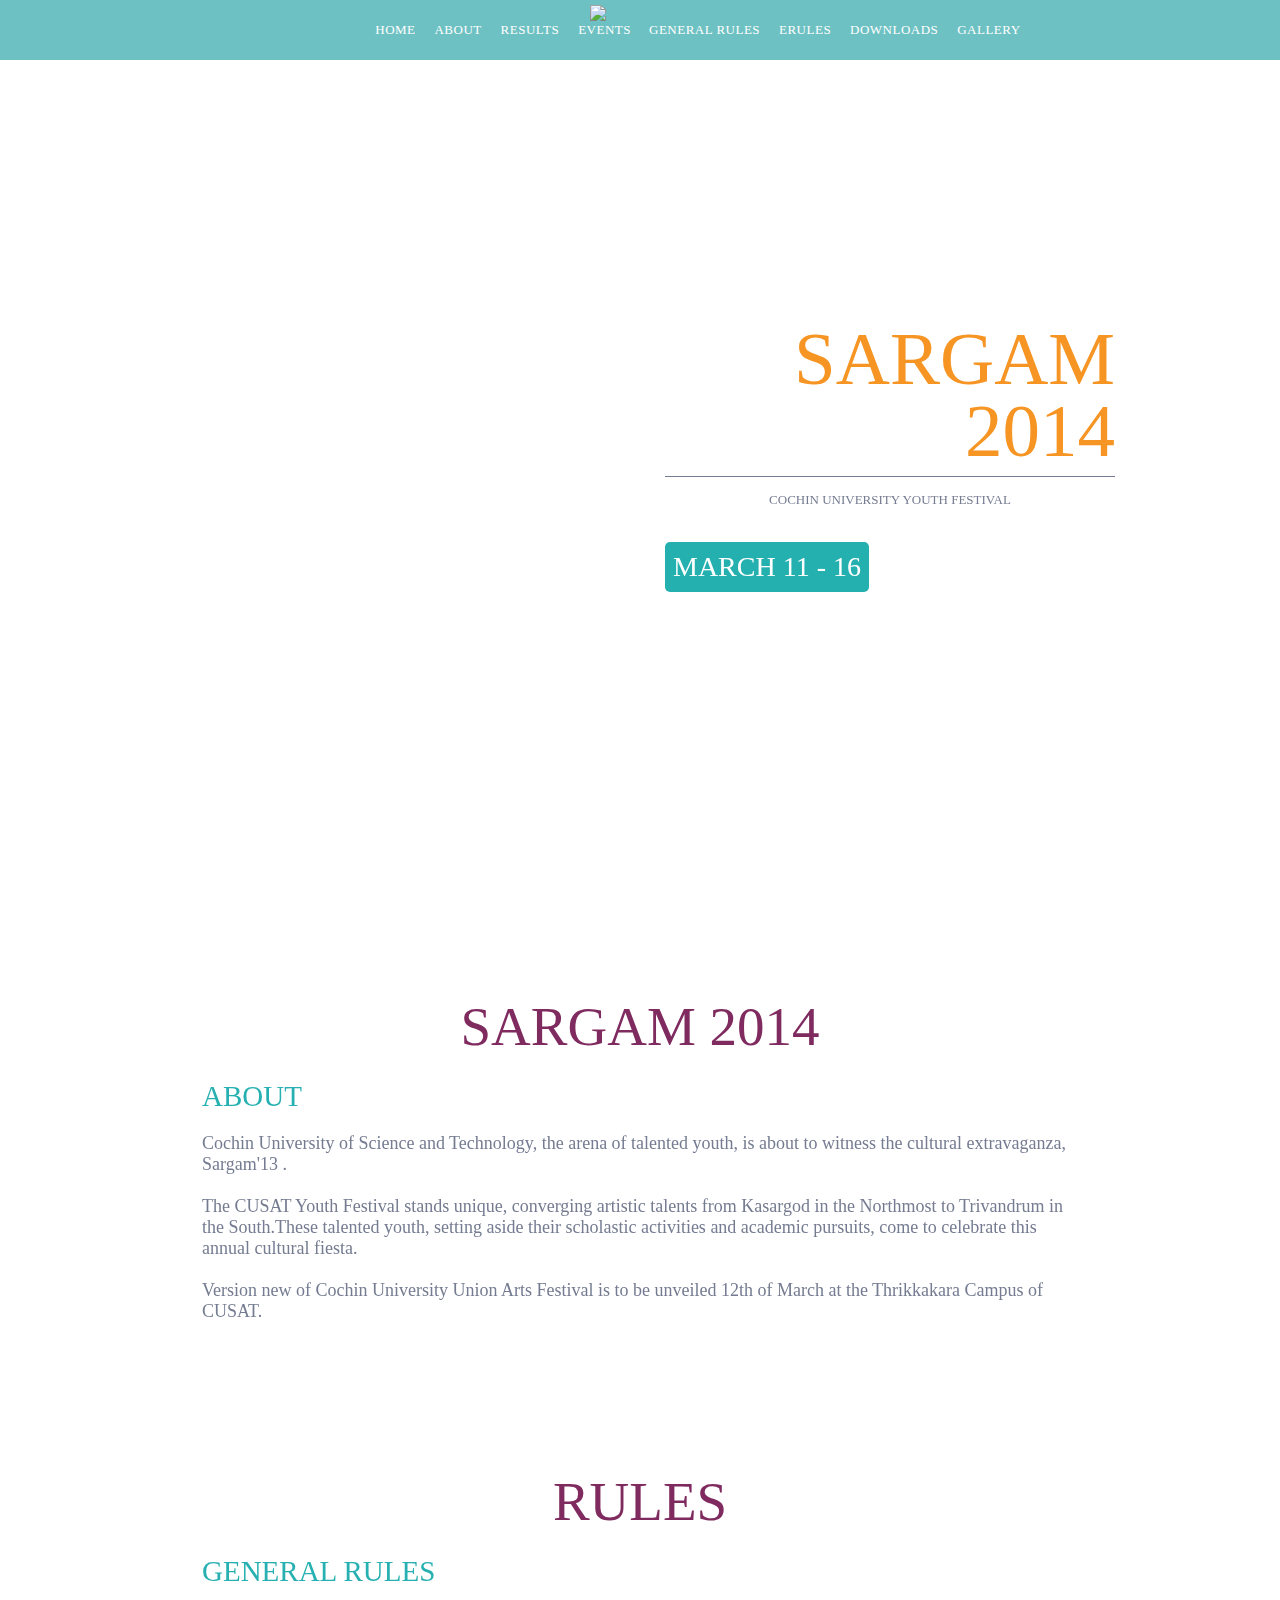
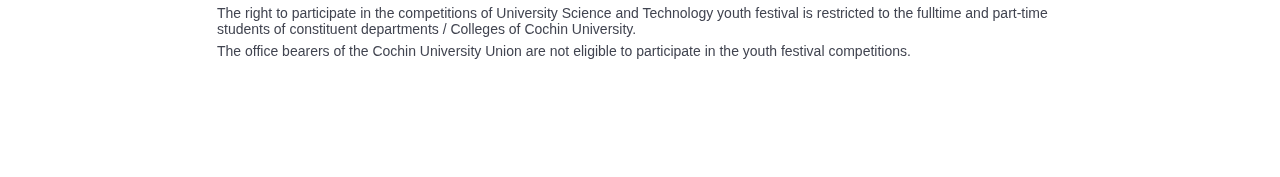
==== Theme1/index.html @ 844a811c "ddfsdfggdf" ====
<!DOCTYPE html PUBLIC "-//W3C//DTD XHTML 1.0 Transitional//EN" "http://www.w3.org/TR/xhtml1/DTD/xhtml1-transitional.dtd">
<html xmlns="http://www.w3.org/1999/xhtml">
<head>
<meta http-equiv="Content-Type" content="text/html; charset=UTF-8" />
<title>Untitled Document</title>
<link rel="stylesheet" href="style.css" />
<script src="jquery.js"></script>
<script src="maindjs.js"></script>
<script>

//init_menu_posY = $(window).height() - total_offset;

$(window).load(function() {
	//$("#master-menu").css({'top':init_menu_posY+"px"});
	 
	var hauteur_bandeau_actu = 35;
	var hauteur_menu_visible = 55;
	var total_offset = hauteur_bandeau_actu + hauteur_menu_visible;
	var init_menu_posY = 0;
	var scroll_menu_anim = false;
	
	
	
	function jqUpdateSize(){
    // Get the dimensions of the viewport
    var width = $(window).width();
    var height = $(window).height();
	init_menu_posY = height - total_offset;
	//$('#master-menu').css({'top':init_menu_posY+"px"});
	
	var base_height = $(window).height();
  	var scroll_from_top = $(window).scrollTop();
	
		if ($('#landing-convention').length > 0 ) scroll_menu_anim = true;
		
		
	if(scroll_from_top+total_offset >= base_height)
		{
			$('#master-menu').css({top:"0px"});
			$('#infos').text( scroll_from_top + base_height);
		}
		
	else
		{
			//$('#master-menu').css({'top':init_menu_posY+"px"});
			var menu_posY = init_menu_posY - scroll_from_top ;
			$('#master-menu').css({'top':menu_posY+"px"});
			
		}


};
$(document).ready(jqUpdateSize);    // When the page first loads
$(window).resize(jqUpdateSize);     // When the browser changes size
$(window).scroll(jqUpdateSize);		



/*

	init_menu_posY = $(window).height() - total_offset;
	
	
	var initMenu_new = function() {
		$('#master-menu').css({'top':init_menu_posY+"px"});
	}
initMenu_new();

	

	
	$(window).resize(function(){
		initMenu_new(true);
		//gestionMenu();
	});
	
	*/
	
	
	
	/*
	var base_height = $(window).height();
  			var scroll_from_top = $(window).scrollTop();
	
	
	var cur_menu_pos = $("master-menu").position();
	if(scroll_from_top+total_offset >= base_height || !scroll_menu_anim )
		{
			$('#master-menu').css({top:"0px"});
			$('#infos').text( scroll_from_top + base_height);
		}
		
	else
		{
			$(document).ready(jqUpdateSize);    // When the page first loads
$(window).resize(jqUpdateSize);     // When the browser changes size
$('#infos').text( scroll_from_top + base_height);
		}
	*/
	
	});
	
	
	

		
		
	
	
</script>
<script>

function calcParallax(tileheight, speedratio, scrollposition) {
return ((tileheight) - (Math.floor(scrollposition / speedratio) % (tileheight+1)));
}

window.onload = function() {

window.onscroll = function() {
var posY = (document.documentElement.scrollTop) ? document.documentElement.scrollTop : window.pageYOffset;

var ground = document.getElementById('landing-convention');
var groundparallax = calcParallax(53, 8, posY);
ground.style.backgroundPosition = "0 " + groundparallax + "px"; 

}
}

</script>
</head>

<body>


<div id="bg" class="movable">


	<!--- Menu Tag---->
    <header id="master-menu">

	<div id="menu-nav">

	<nav id="content-nav-left" class="menu-left-menu-container"><ul id="menu-left-menu" class="item"><li id="menu-item-54" class="menu-item menu-item-type-custom menu-item-object-custom current-menu-item current_page_item menu-item-home menu-item-54"><a title="home" href="#landing-intro" >Home</a></li>
<li id="menu-item-53" class="menu-item menu-item-type-custom menu-item-object-custom menu-item-53"><a title="Program" href="#S14about" >About</a></li>
<li id="menu-item-52" class="menu-item menu-item-type-custom menu-item-object-custom menu-item-52"><a title="Conferences" href="#Results-Live" >Results</a></li>
<li id="menu-item-51" class="menu-item menu-item-type-custom menu-item-object-custom menu-item-51"><a title="Events" href="#events" >Events</a></li>
</ul></nav>		

	    <a href="http:/sargamcusat.in"><img id="logo-img" src="http://www.meetinnov.om/en/wp-content/themes/meetinov/images/common/menu_logo_meetinov.png" ></a>

		<nav id="content-nav-right" class="menu-right-menu-container"><ul id="menu-right-menu" class="item"><li id="menu-item-56" class="menu-item menu-item-type-post_type menu-item-object-page menu-item-56"><a href="#Grules" >General Rules</a></li>
<li id="menu-item-58" class="menu-item menu-item-type-custom menu-item-object-custom menu-item-58"><a title="Event Rules" href="http://www.meetinnov.com/en/exhibitors" >Erules</a></li>
<li id="menu-item-55" class="menu-item menu-item-type-custom menu-item-object-custom menu-item-55"><a title="Downloads" href="#Downloads" >Downloads</a></li>
<li id="menu-item-60" class="menu-item menu-item-type-post_type menu-item-object-page menu-item-60"><a title="Photo Gallery" href="#Gallery" >Gallery</a></li>
</ul></nav>	</div><!-- fin menu-nav  -->
<!--
    <div id="user-nav">

    	<nav>

			<a href="http://www.meetinnov.com/" id="fr" class="langue-item">FR</a>

			<a href="http://www.meetinnov.com/en/" id="en" class="selected langue-item">EN</a>

			<a href="mailto:contact@meetinnov.com" id = "search-link"></a>

		</nav>

    </div>
-->
</header>

	<!-- Enf Menu Tag----> 
    
    
    
    <!--- Landing Intro Page -->
    
    
    <section id="landing-intro">

	
	<div id="l-left" class="fr">
    	
    
    </div><!-- no space pour inline-block

	--><div id="l-right">

 		<div id="l-right-content">

 			<H1>Sargam 2014<br>
	</H1>

			<p id="infos">

				<span id="infos-texte">Cochin University Youth Festival</span>

			</p>

			<nav id="landing-nav">

				<a class="bouton-bleu convention-link scale-effect" href="#landing-convention">March 11 - 16</a>

			</nav>



						<div id="soutient-container">

				

				<div style="display:none"><img src="http://www.meetinnov.com/wp-content/themes/meetinov/images/common/img_soutient.png"></div>

				<div style="display:none"><img src="http://www.meetinnov.com/wp-content/themes/meetinov/images/common/img_soutient.png"></div>

			</div><!-- fin soutient container -->

 		</div><!-- fin l-right-content -->

 	</div><!-- fin l-right -->

</section>




<!-- Sargam Details Contents -->


<div id="landing-convention">

	<div id="intro-about" class="block-content">
    <h1 class="main">Sargam 2014</h1>
    	<div class="white-box1">
        
        <H2>About</H2>
        	<p class="accueil P1">
            Cochin University of Science and Technology, the arena of talented youth, is about to witness the cultural extravaganza, Sargam'13 .
</br></br>
The CUSAT Youth Festival stands unique, converging artistic talents from Kasargod in the Northmost to Trivandrum in the South.These talented youth, setting aside their scholastic activities and academic pursuits, come to celebrate this annual cultural fiesta.
</br></br>
Version new of Cochin University Union Arts Festival is to be unveiled 12th of March at the Thrikkakara Campus of CUSAT.</br></br>
            </p>
        </div>
    </div>
    
    
    <div id="events-listing" class="block-content">
    <h1 class="main">Rules</h1>
    	<div class="white-box1">
        
    	
        
        	<ul class="buillet-type1 multi-col item1">
            	<lh>General Rules</lh>
                <li>The right to participate in the competitions of University Science and Technology youth festival is restricted to the fulltime and part-time students of constituent departments / Colleges of Cochin University.</li>
                <li>The office bearers of the Cochin University Union are not eligible to participate in the youth festival competitions.</li>
                
            </ul>
        
        </div>
        
    </div>


</div>

	





</div>





</body>
</html>
---- Theme1/style.css ----
@charset "UTF-8";
/* CSS Document */





	
/* normalize */
html, body {padding: 0px;margin: 0px;height:100%;}
body,div,dl,dt,dd,ul,ol,li,h1,h2,h3,h4,h5,h6,pre,form,fieldset,input,textarea,p,blockquote,th,td,figure {margin:0; padding:0;}
img {border:none;}
ul, li{text-decoration:none; list-style:none; margin:0; padding:0;}

/* ################### COMMON ################## */
body {background:url("images/main_bg.jpg") repeat;background-color:#FFFFFF;font-family:Arial, Helvetica, sans-serif;font-size:14px;color:#757c91}
.limited-width {width:940px;}
section {}

.block-content {margin-bottom:80px;margin-top:80px;transition: all 0.3s ease 0s;}
H1 {text-align: center;font-weight: normal;}
H1.main {color:#7f2b5f;text-transform: uppercase;font-family: 'zag_regularregular';font-size: 55px;margin-bottom:-10px;}
H1.header {color:#FFF;text-transform: uppercase;font-family: 'zag_regularregular';font-size: 30px;}
H1.discret1 {font-family:zag_boldregular;font-size:15px;font-weight: normal;color:#adadad;text-transform: uppercase;border-bottom: 1px solid #adadad;padding:10px 0px 5px 10px;margin-bottom:27px;}
H2.type1 {color:#27b0b1;font-size:29px;font-weight: normal;}
H2 {color:#27b0b1; font-size:29px;font-weight:normal; display:block; margin-bottom:20px; font-family:zag_boldregular;text-transform: uppercase;}
H3.article {height:auto;font-size:16px;font-family:ProximaNova-Extrabld;color:#000;font-weight: normal;margin-bottom:12px;}
*::selection {background:#5eb5b5;color:#FFFFFF;}
*::-moz-selection {background:#5eb5b5;color:#FFFFFF;}
img.right-float {float:right;vertical-align: middle;margin-left:39px;}
.margin-bottom1 {margin-bottom:50px;}
.ss-title2, p.ss-title2{margin-bottom:35px;color:#414450;font-size:16px;text-transform:none;font-weight:bold;}
.bouton-rounded {font-family:ProximaNova-Semibold;font-size:14px;letter-spacing:1px; white-space:nowrap; text-transform:uppercase; text-decoration:none; border-radius:5px; background-color:#25b0b0;padding:5px 15px 5px 15px;display:inline-block;color:#FFF;}
.bouton-bleu2 {background-color:#25b0b0;}
.bouton-rose2 {background-color:#da0057;}
strong {font-family:ProximaNova-Bold;font-weight:normal;}
strong.medium {font-family:ProximaNova-Semibold;}
 a { transition: all 0.1s ease 0s;cursor:pointer;}
 
 
 #main-content {
	background-image: url("images/part-bg.png");
	background-repeat: repeat-y;
	background-attachment:fixed;
	background-position: top;
	padding-top:150px;
}
 
 
 
 /* navigation content */
#master-menu a {text-decoration:none;}
#master-menu {position:absolute;z-index:5;width:100%;}
#master-menu #menu-nav {height:60px;background-color:#6ec1c2;position:relative;white-space:nowrap;}
#master-menu #menu-nav #content-nav-left {position:absolute;right:50%;top:0px;transition: all 0.4s ease 0s;}
#master-menu #menu-nav #content-nav-left li:LAST-CHILD {margin-right:9px;}
#master-menu #menu-nav #content-nav-right li:FIRST-CHILD {margin-left:9px;}
#master-menu #menu-nav #content-nav-right {position:absolute;left:50%;bottom:0px;transition: all 0.4s ease 0s;}
#master-menu #menu-nav nav li  {background:url("../images/common/menu_bg_selected.gif") repeat-x; background-position:0 -6px; display:inline-block;text-decoration:none;line-height:60px;height:60px;margin-right:15px;transition: all 0.2s ease 0s;}
#master-menu #menu-nav nav li a { font-family: 'ProximaNova-Bold';color:#FFFFFF;font-size:13px;letter-spacing:0.5px; text-transform: uppercase;}
#master-menu #menu-nav nav li:LAST-CHILD {margin-right:0px;}
#master-menu #menu-nav nav li:hover,#master-menu #menu-nav  li.current-menu-item {background-position:0px 0px;}
#master-menu #menu-nav #logo-img {display:block;position:absolute;left:50%;margin-left:-50px;block;margin-top:5px;transition: all 0.4s ease 0s;z-index:20}


/* nav  utilisateur */
#master-menu #user-nav {overflow:hidden; height:97px;padding-left:50%;background:url("../images/common/central_cercle.png") no-repeat top center;transition: all 0.4s ease 0.1s;}
#master-menu #user-nav nav {height:39px;width:381px;padding-right:10px; left:50%;margin-left:78px;background-color:#FFF;text-align: right; padding-top:5px;}
#master-menu #user-nav a {display:inline-block;font-size:13px;text-transform: uppercase;margin-top:8px;vertical-align:middle;}
#master-menu #user-nav #espace-perso-link {color:#757c91;font-family: 'ProximaNova-Bold';}
#master-menu #user-nav #espace-perso-inscription {color:#25b0b0;margin-left:17px;font-family:ProximaNova-Extrabld;}
#master-menu #user-nav .langue-item {font-family:ProximaNova-Extrabld; }
#master-menu #user-nav a.langue-item {font-family:ProximaNova-Extrabld; color:#757c91;}
#master-menu #user-nav a.langue-item.selected {font-family:ProximaNova-Extrabld;color:#CCC; }


#master-menu #user-nav #fr {margin-left:45px;margin-right:2px;}
#master-menu #user-nav #search-link { width:20px;height:18px;margin-left:23px;background: url("../images/common/enveloppe.png") no-repeat;}
 
 
 
 
 /* ################# LANDING PAGE ###################### */

#landing-intro {position:fixed; left:0;top:0;right:0;bottom:0;z-index:1;margin-top:-60px;}
#landing-intro-relative-content { position:relative;height:100%;}


/*#landing-intro {height:100%;height:713px;position: static;}*/
#l-left,#l-right {width:20%;display:inline-block;vertical-align: middle;width:50%;}
#l-left {height:100%; background:url("../images/common/logo_accueil.png") no-repeat center right;}
#l-left.fr {height:100%; background:url("images/Sargam_logo.png") no-repeat center right;}
#l-left.en {height:100%; background:url("../images/common/logo_accueil_en.png") no-repeat center right;} 
#l-right {text-align: left;}
#l-right #l-right-content {display:inline-block; width:450px;padding-left:25px; padding-right:28px;}
#l-right-content H1 {text-align: right;padding:100px 0 10px 0;font-family:zag_regularregular;font-weight:normal;color:#f69524;font-size:75px;text-transform: uppercase;line-height:0.95;border-bottom: 1px solid #757c91;}
#l-right-content H1 .edition {color:#7f2b5f;font-size:33px;font-family:zag_boldregular;padding-right:10px;}
#l-right-content H1 .edition  sup {padding:0px;margin:0px;text-transform:none;font-size:18px;}
#l-right-content #infos {text-transform:uppercase;width:100%;text-align: center;padding:15px 0 0 0}
#l-right-content #infos  #infos-texte {letter-spacing: 0px; font-size:13px;font-family:ProximaNova-Bold; }

/* Boutons navigations */
#landing-nav {padding-top:34px;}
.bouton-bleu,.bouton-rose {border-radius:5px;font-family:zag_regularregular;width:204px;height:50px;display:inline-block;color:#FFFFFF;line-height:50px;text-align: center;text-transform: uppercase;font-size:28px;cursor:pointer;text-decoration: none;}
.bouton-bleu {background-color:#25b0b0;}
.bouton-rose {background-color:#e41a6a;float:right;}

/* Soutient */
#l-right-content H3{ font-weight:normal; padding:30px 0 15px;font-size:13px;font-family:ProximaNova-Bold;text-transform: uppercase;}
#l-right-content #soutient-container {text-align: justify; padding-top:25px;}
#l-right-content #soutient-container div{display:inline-block;}


 
 
 
 /**BASICS**/
 
 /* buillet multi colonne */
.multi-col {display:inline-block;vertical-align:top;margin-right:20px;}
.buillet-type1 lh {color:#27b0b1; font-size:29px;display:block; margin-bottom:17px; font-family:zag_regularregular;text-transform: uppercase;}
.buillet-type1 lh.ss-title,.white-box1 p.ss-title,.ss-title{font-family:Arial, Helvetica, sans-serif; margin-bottom:0px;color:#414450;font-size:16px;text-transform:none;font-weight:bold;}
.buillet-type1 li {color:#414450;margin-top:6px;margin-bottom:6px;padding-left:15px;font-size:14px;background:url("images/bullet1.png") no-repeat left 5px;}


/* buillet type 2 */
.buillet-type2 {display:inline-block;}
.buillet-type2 li {margin-top:5px;margin-bottom:8px;font-size:14px;}
.buillet-type2 li a {color:#25b0b0;text-decoration:underline;font-weight:bold;}
.dual-col .buillet-type2 {display:inline-block;width:154px;padding-right:34px;vertical-align: top;}
.dual-col .buillet-type2:LAST-CHILD {padding-right:0px;}
 
/* Main Contents */
#landing-convention {padding-top:50px;position:absolute;z-index:2;width:100%;top:100%;margin-top:-35px; /* 35px hauteur footer actu */
	/*background:url("../images/common/particules2.png") no-repeat top fixed;*/
	/*background:url("../images/common/main_bg.jpg") repeat;*/
	background-image: url("images/partbg.png"),url("images/main_bg.jpg");
	background-repeat: repeat-y,repeat;
	background-attachment:fixed,fixed;
	background-position: top center,top center;
	/*transition: all 0.5s ease 0s;*/
	/*background-repeat: no-repeat;*/
}
.white-box1 {width:876px;padding:32px;background-color:#FFFFFF;margin-left:auto;margin-right:auto;position:relative;}
.white-box1 p.accueil {font-size:18px;color:#757c91;font-family:ProximaNova-Bold}
.white-box1 p.P1 {margin-bottom:15px;}
#intro-texte .first-part {height:240px;}
#intro-texte .second-part .item1 {width:411px;margin-left:20px;margin-right:80px;border-right:1px solid #d2d2d2;}
#intro-texte .third-part {position:absolute;bottom:-15px;width:100%;text-align:center;left:0px;}
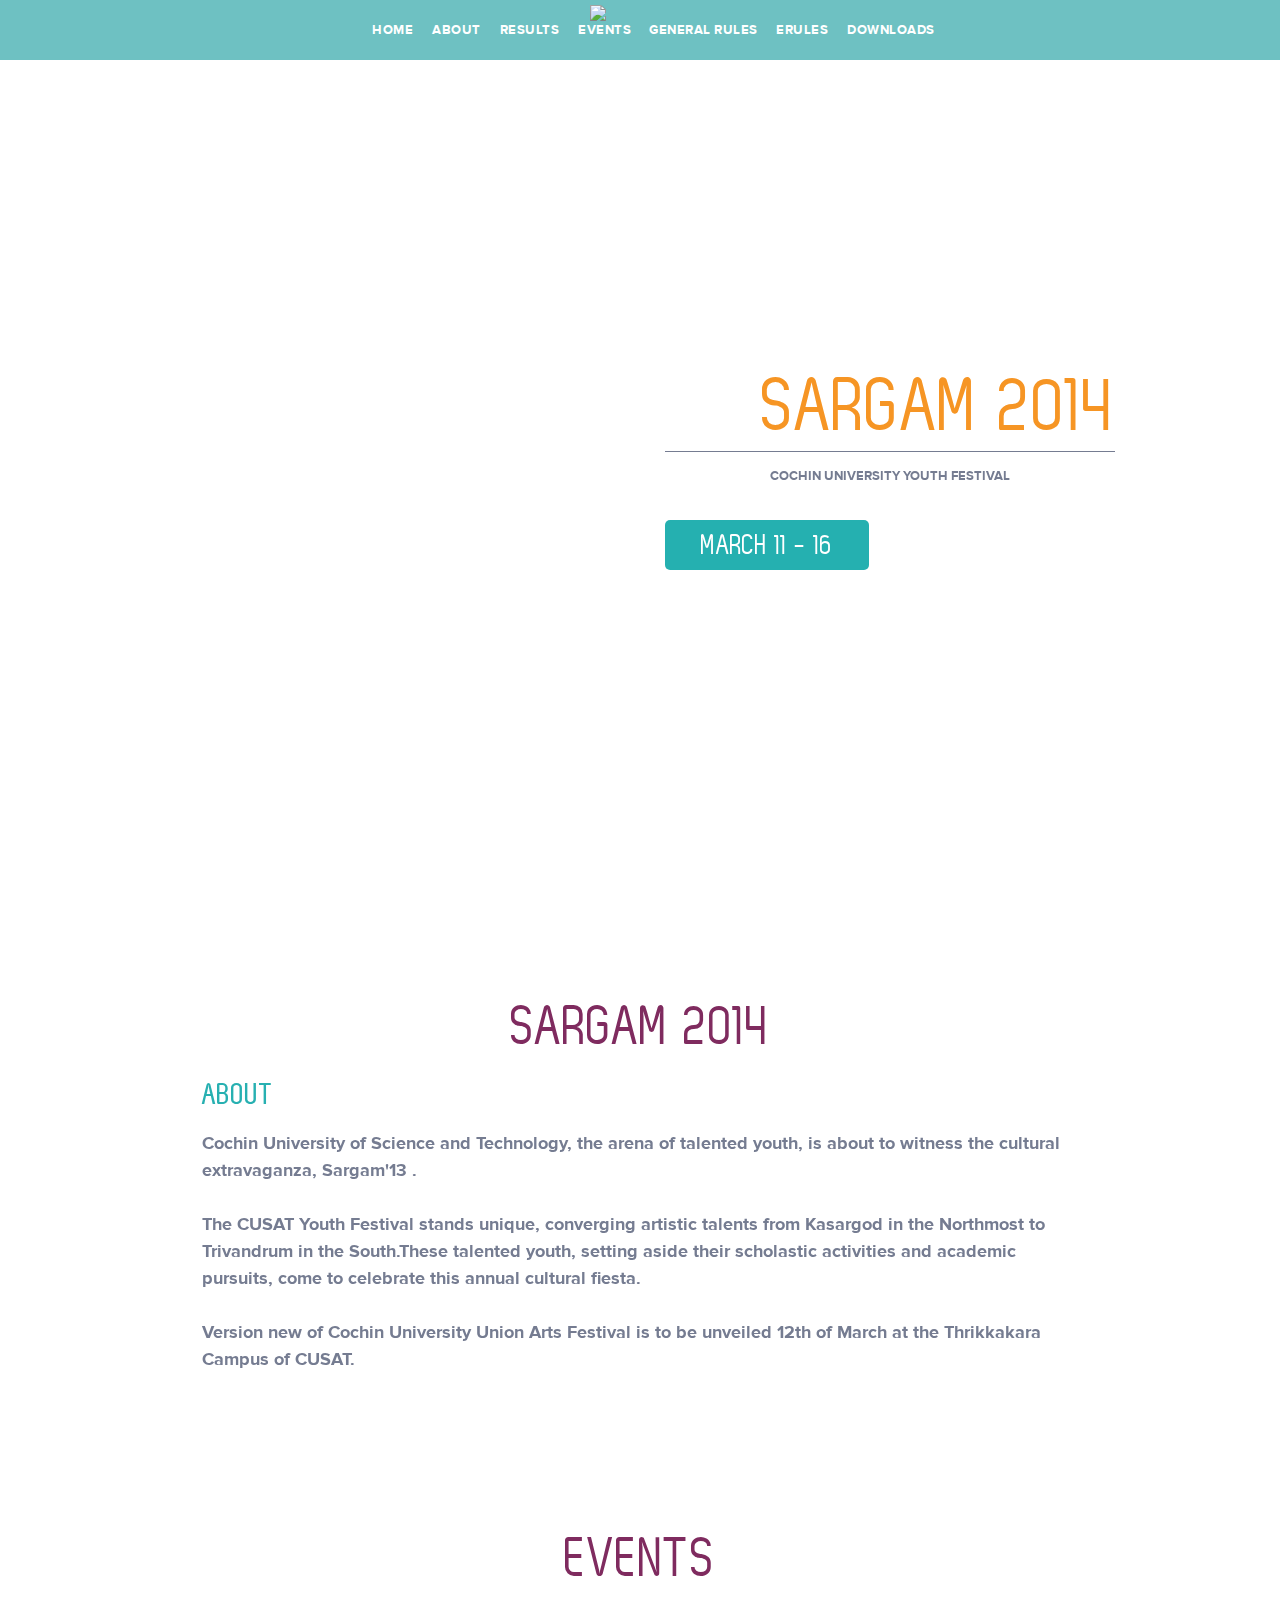
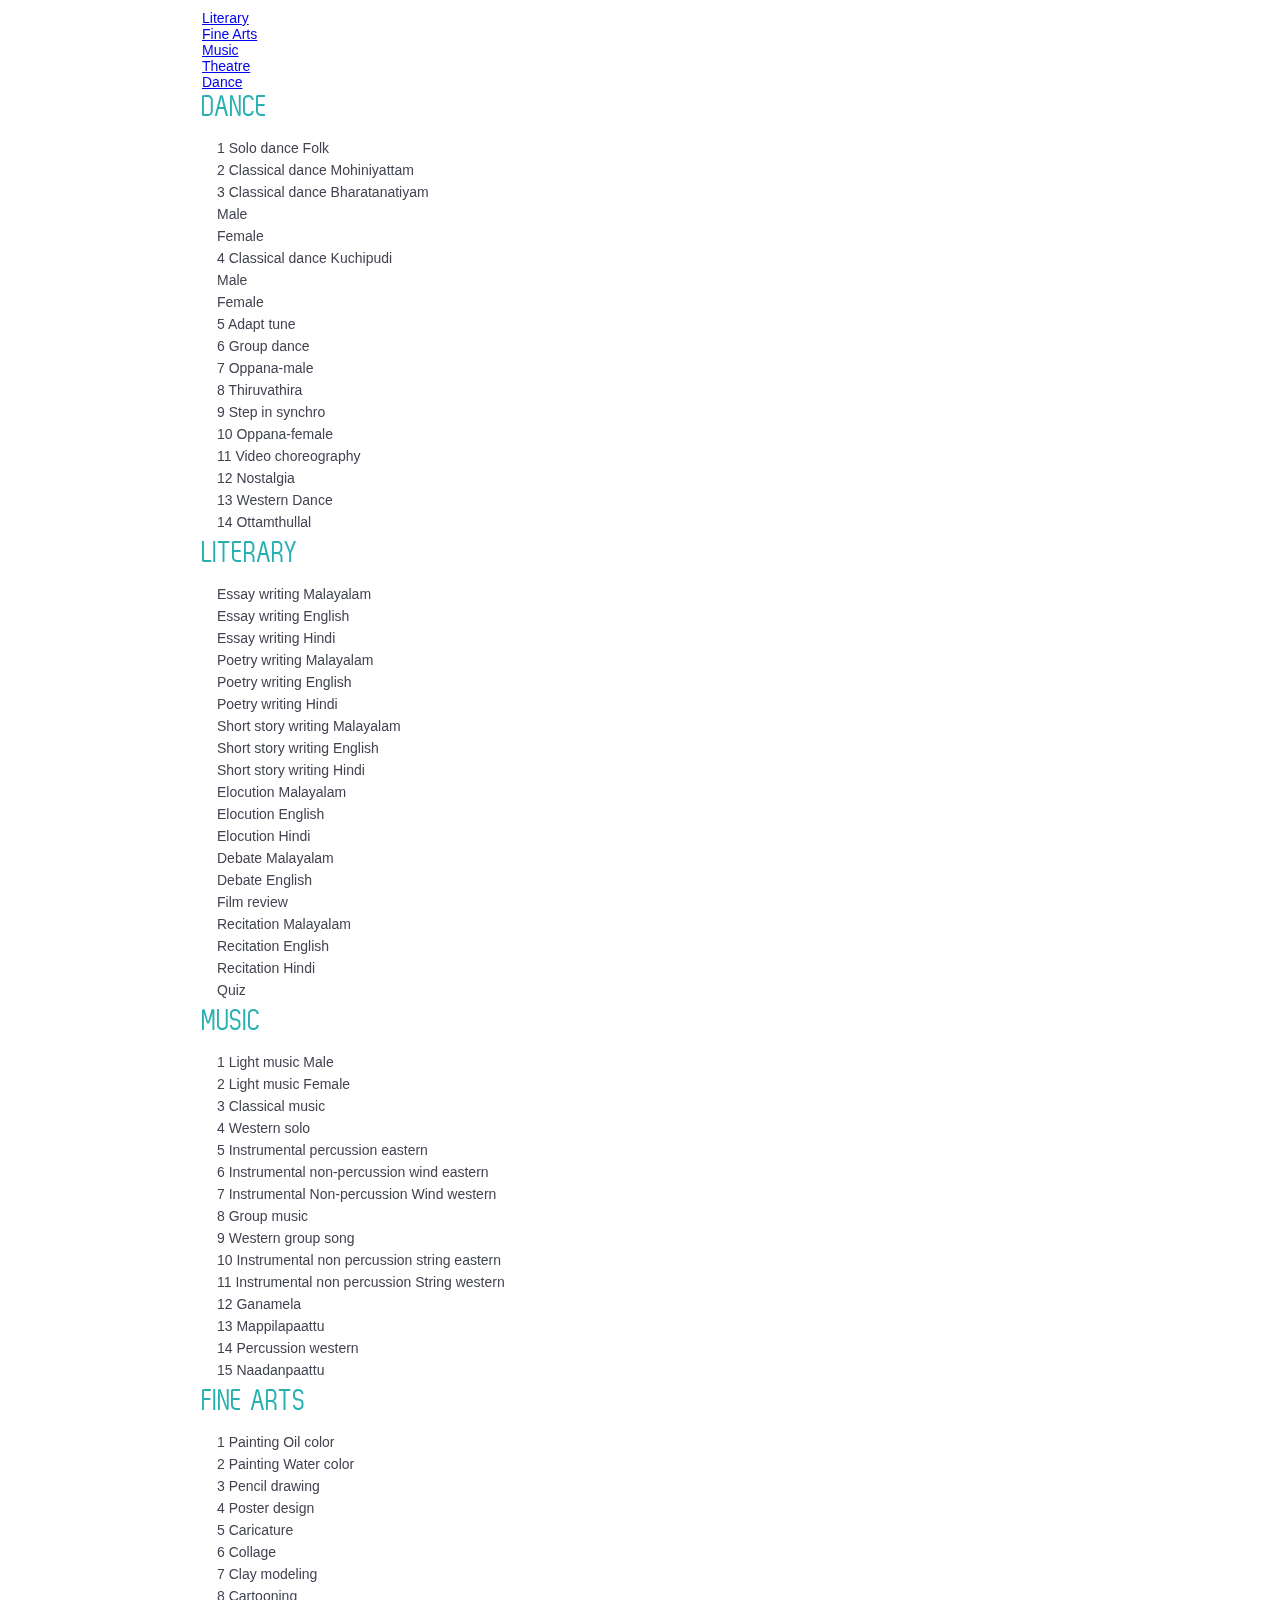
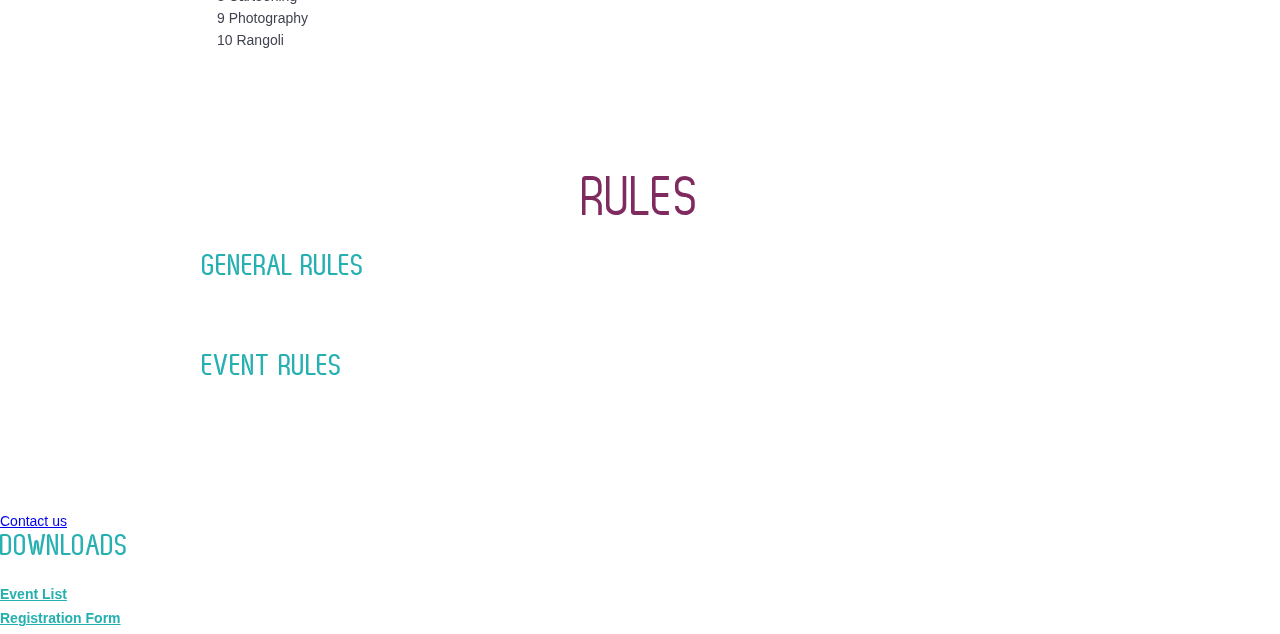
==== commit 16fc08fa: "added articles" ====
--- a/Theme1/index.html
+++ b/Theme1/index.html
@@ -6,6 +6,7 @@
 <link rel="stylesheet" href="style.css" />
 <script src="jquery.js"></script>
 <script src="maindjs.js"></script>
+<script src="SinglePageNav.js"></script>
 <script>
 
 //init_menu_posY = $(window).height() - total_offset;
@@ -33,27 +34,96 @@
 	
 		if ($('#landing-convention').length > 0 ) scroll_menu_anim = true;
 		
-		
+	/***Menu Scroll Animations	**/
 	if(scroll_from_top+total_offset >= base_height)
 		{
-			$('#master-menu').css({top:"0px"});
-			$('#infos').text( scroll_from_top + base_height);
+			
+			
+			
+			$('#logo-img').fadeIn();
+  			$('#logo-img').css({'transform':'scale(1)'});
+  			$('#content-nav-left').css({'margin-right':'50px'});
+            $('#content-nav-right').css({'margin-left':'50px'});
+            $('#user-nav').css({'height':'97px','opacity':1});
+			
+			
+			$('#master-menu').css({'top':"0px"});
+			//$('#infos').text( scroll_from_top + base_height);
 		}
 		
 	else
 		{
 			//$('#master-menu').css({'top':init_menu_posY+"px"});
+			
+			
+			
+			$('#logo-img').fadeOut();
+  			$('#logo-img').css({'transform':'scale(0)'});
+  			$('#content-nav-right').css({'margin-left':'0px'});
+            $('#content-nav-left').css({'margin-right':'0px'});
+            $('#user-nav ').css({'height':'0px','opacity':0});
+			
 			var menu_posY = init_menu_posY - scroll_from_top ;
 			$('#master-menu').css({'top':menu_posY+"px"});
 			
 		}
+		
+	/** End Menu Scroll Animations**/
+	
+	/** EachDiv Aniamtions**/
+	
+		$(".block-content").each(function(){
+			//console.log ( $(this).offset().top + "anim");
+			if ( ( $(window).scrollTop()  < $(this).offset().top + $(this).height() - 150) && $(window).scrollTop() + $(window).height() > $(this).offset().top +100 ) { //$(this).height()+ $(this).offset().top-150  > $(window).scrollTop()
+
+				$(this).css({'transform':'scale(1,1)','opacity':1});
+			}else {
+				$(this).css({'transform':'scale(0.5,1)','opacity':0});
+			}
+		});
+		
+		/** end Each Div Aniation**/	
+		
+		
+		
 
 
 };
 $(document).ready(jqUpdateSize);    // When the page first loads
 $(window).resize(jqUpdateSize);     // When the browser changes size
-$(window).scroll(jqUpdateSize);		
-
+$(window).scroll(jqUpdateSize);	
+
+	$(".stats2 li").hover(function(element){
+  			//alert(element);
+  			$(this).css({'transform':'scale(1.4)','box-shadow': '1px 1px 12px #555','opacity':1});
+  		},function(){
+ 			$(this).css({'transform':'scale(1)','opacity':1,'box-shadow': '0px 0px 0px #555' });
+	})	
+
+
+	
+	
+	
+	
+	
+	/** Simple Button Animations **/
+	
+$("#GrulesButton").click(function(){
+	$('#Genrules').toggle("slow");
+});
+
+$(".stats2").click(function(){
+	var activetab = $(this).attr("rel");
+	$("#" + activetab).toggle("slow");
+});
+
+	
+	/**Master-menu hover Animations **/
+	
+	
+	
+	
+	
 
 
 /*
@@ -103,13 +173,20 @@
 	
 	
 
+		$('.bouton-bleu').hover(function() {
+		
+		$(this).animation({'background-color' : '#da0057'});
+	}, function() {
+		$(this).animation({'background-color' : '#25b0b0'});
+	/*** END Simple Button Animations **/
+	});
 		
 		
 	
 	
 </script>
 <script>
-
+/*
 function calcParallax(tileheight, speedratio, scrollposition) {
 return ((tileheight) - (Math.floor(scrollposition / speedratio) % (tileheight+1)));
 }
@@ -125,6 +202,38 @@
 
 }
 }
+*/
+
+
+
+$(window).scroll(function () {
+    $("#landing-convention").css("background-position","50% " + (-($(this).scrollTop() / 4)) + "px" );
+});
+</script>
+
+
+<script>
+
+
+
+
+//Toggling Rules thing
+
+//END Togle Rules
+
+
+
+$(function(){
+	$("a#menu-nav").bind("click", function (event) {
+		event.preventDefault ? event.preventDefault() : event.returnValue = false;
+		var target = $(this).attr("href");
+		$("html, body").stop().animate({
+				scrollLeft: $(target).offset().left,
+				scrollTop: $(target).offset().top
+			}, 1200);
+	});
+});
+
 
 </script>
 </head>
@@ -132,7 +241,6 @@
 <body>
 
 
-<div id="bg" class="movable">
 
 
 	<!--- Menu Tag---->
@@ -140,29 +248,31 @@
 
 	<div id="menu-nav">
 
-	<nav id="content-nav-left" class="menu-left-menu-container"><ul id="menu-left-menu" class="item"><li id="menu-item-54" class="menu-item menu-item-type-custom menu-item-object-custom current-menu-item current_page_item menu-item-home menu-item-54"><a title="home" href="#landing-intro" >Home</a></li>
-<li id="menu-item-53" class="menu-item menu-item-type-custom menu-item-object-custom menu-item-53"><a title="Program" href="#S14about" >About</a></li>
+	<nav id="content-nav-left" class="menu-left-menu-container"><ul id="menu-left-menu" class="item"><li id="menu-item-54" class="menu-item menu-item-type-custom menu-item-object-custom current-menu-item current_page_item menu-item-home menu-item-54"><a title="home" href="#	" >Home</a></li>
+<li id="menu-item-53" class="menu-item menu-item-type-custom menu-item-object-custom menu-item-53"><a title="Program" href="#intro-about" >About</a></li>
 <li id="menu-item-52" class="menu-item menu-item-type-custom menu-item-object-custom menu-item-52"><a title="Conferences" href="#Results-Live" >Results</a></li>
-<li id="menu-item-51" class="menu-item menu-item-type-custom menu-item-object-custom menu-item-51"><a title="Events" href="#events" >Events</a></li>
+<li id="menu-item-51" class="menu-item menu-item-type-custom menu-item-object-custom menu-item-51"><a title="Events" href="#Events" >Events</a></li>
 </ul></nav>		
 
-	    <a href="http:/sargamcusat.in"><img id="logo-img" src="http://www.meetinnov.om/en/wp-content/themes/meetinov/images/common/menu_logo_meetinov.png" ></a>
-
-		<nav id="content-nav-right" class="menu-right-menu-container"><ul id="menu-right-menu" class="item"><li id="menu-item-56" class="menu-item menu-item-type-post_type menu-item-object-page menu-item-56"><a href="#Grules" >General Rules</a></li>
-<li id="menu-item-58" class="menu-item menu-item-type-custom menu-item-object-custom menu-item-58"><a title="Event Rules" href="http://www.meetinnov.com/en/exhibitors" >Erules</a></li>
-<li id="menu-item-55" class="menu-item menu-item-type-custom menu-item-object-custom menu-item-55"><a title="Downloads" href="#Downloads" >Downloads</a></li>
+	    <a href="http:/sargamcusat.in"><img id="logo-img" src="images/menu_logo_srgm.png" ></a>
+
+		<nav id="content-nav-right" class="menu-right-menu-container"><ul id="menu-right-menu" class="item"><li id="menu-item-56" class="menu-item menu-item-type-post_type menu-item-object-page menu-item-56"><a href="#Rules-listing" >General Rules</a></li>
+<li id="menu-item-58" class="menu-item menu-item-type-custom menu-item-object-custom menu-item-58"><a title="Event Rules" href="#Rules-listing" >Erules</a></li>
+<li id="menu-item-55" class="menu-item menu-item-type-custom menu-item-object-custom menu-item-55"><a title="Downloads" href="#footer-nav-user" >Downloads</a></li>
+<!--
 <li id="menu-item-60" class="menu-item menu-item-type-post_type menu-item-object-page menu-item-60"><a title="Photo Gallery" href="#Gallery" >Gallery</a></li>
+-->
 </ul></nav>	</div><!-- fin menu-nav  -->
 <!--
     <div id="user-nav">
 
     	<nav>
 
-			<a href="http://www.meetinnov.com/" id="fr" class="langue-item">FR</a>
-
-			<a href="http://www.meetinnov.com/en/" id="en" class="selected langue-item">EN</a>
-
-			<a href="mailto:contact@meetinnov.com" id = "search-link"></a>
+			<a href="" id="fr" class="langue-item">FR</a>
+
+			<a href="" id="en" class="selected langue-item">EN</a>
+
+			<a href="" id = "search-link"></a>
 
 		</nav>
 
@@ -172,13 +282,14 @@
 
 	<!-- Enf Menu Tag----> 
     
-    
+    <div id="CusatLogo"><img src="images/CUSAT.png" /></div>
+    <div id="CusatUni">Cochin University Union 2012-13</div>
     
     <!--- Landing Intro Page -->
     
     
     <section id="landing-intro">
-
+	
 	
 	<div id="l-left" class="fr">
     	
@@ -206,15 +317,7 @@
 
 
 
-						<div id="soutient-container">
-
-				
-
-				<div style="display:none"><img src="http://www.meetinnov.com/wp-content/themes/meetinov/images/common/img_soutient.png"></div>
-
-				<div style="display:none"><img src="http://www.meetinnov.com/wp-content/themes/meetinov/images/common/img_soutient.png"></div>
-
-			</div><!-- fin soutient container -->
+						
 
  		</div><!-- fin l-right-content -->
 
@@ -246,35 +349,498 @@
     </div>
     
     
-    <div id="events-listing" class="block-content">
+    
+    
+    
+    
+    
+    
+    
+     <div id="Events" class="block-content">
+    <h1 class="main">Events</h1>
+    	<div class="white-box1">
+        <!--
+    	 <ul id="EventRlists" class="hoz-listing">'
+         	<li><a href="#">Literary</a></li>
+            <li><a href="#">Music</a></li>
+            <li><a href="#">Dance</a></li>
+            <li><a href="#">Fine arts</a></li>
+            <li><a href="#">Theatre</a></li>
+                </ul>
+                
+               -->
+               
+      <!-- Colorfull Boxes Starts -->  
+      
+      <ul class="stats2">       
+               <li  rel="#LiteraryList" class="blue-box defaut">
+				
+                    	<a href="#Literary" id="l"><p class=" defaut chiffre-clef">Literary</p></a>
+                    
+					
+                    
+				</li>
+
+				<li class="pink-box">
+
+						<a href="#Finearts" id="f"><p class="chiffre-clef">Fine Arts</p></a>
+
+				</li>
+
+				<li class="purple-box" >
+
+						<a href="#Music" id="m"> <p class="chiffre-clef">Music</p></a>
+
+				</li>
+
+				<li class="orange-box">
+
+					
+	<a href="#Finearts"><p class="chiffre-clef">Theatre</p></a>
+				</li>
+
+				<li class="green-box">
+
+					
+<a href="#Finearts">	<p class="chiffre-clef">Dance</p></a>
+
+				</li>
+
+			</ul><!-- 	ColorfULL Boxes End here -->
+
+
+
+
+
+
+
+
+        <div id="SelectEventList" >
+        	<ul class="buillet-type1 multi-col item1" id="DanceList" style="display :block;">
+            	<lh>Dance</lh>
+                
+                
+                
+                
+                
+						<li>1   Solo dance Folk	</li>
+						<li>2   Classical dance Mohiniyattam	</li>
+						<li>3   Classical dance Bharatanatiyam	</li>
+						<ol>
+							<li> Male</li>
+							<li> Female</li>
+						</ol>
+						<li>4   Classical dance Kuchipudi	</li>
+						<ol>
+							<li> Male</li>
+							<li> Female</li>
+						</ol>
+                        
+						<li>5   Adapt tune	</li>
+						
+	
+						<li>6   Group dance	</li>
+						<li>7   Oppana-male	</li>
+						<li>8   Thiruvathira	</li>
+						<li>9   Step in synchro	</li>
+						<li>10   Oppana-female	</li>
+						<li>11   Video choreography	</li>
+						<li>12   Nostalgia	</li>
+						<li>13   Western Dance	</li>
+						<li>14   Ottamthullal</li>
+		
+                
+               
+               
+                
+            </ul><!-- END Dance List-->
+            
+            
+            
+            
+            
+            <ul  class="buillet-type1 multi-col item1" id="LitereryList" style="display :block;">
+            
+            <lh>Literary</lh>
+            
+            <li>Essay writing Malayalam</li>
+						<li> Essay writing English</li>
+						<li> Essay writing Hindi</li>
+						<li> Poetry writing Malayalam</li>
+						<li> Poetry writing English</li>
+						<li> Poetry writing Hindi</li>
+					
+				
+					
+						<li> Short story writing Malayalam</li>
+						<li> Short story writing English</li>
+						<li> Short story writing Hindi</li>
+						<li> Elocution Malayalam</li>
+						<li> Elocution English</li>
+						<li> Elocution Hindi</li>
+					
+				
+				
+						<li> Debate Malayalam</li>
+						<li> Debate English</li>
+						<li> Film review</li>
+						<li> Recitation Malayalam</li>
+						<li> Recitation English</li>
+						<li> Recitation Hindi</li>
+						<li> Quiz</li>
+            </ul><!-- END Literery List -->
+            
+            
+            
+             
+            <ul   class="buillet-type1 multi-col item1" id="LitereryList" style="display :block;">
+            
+            <lh>Music</lh>
+						<li>1 Light music Male</li>
+						<li>2 Light music Female</li>	
+						<li>3 Classical music</li>	
+						<li>4 Western solo</li>	
+						<li>5 Instrumental percussion eastern</li>	
+						<li>6 Instrumental non-percussion wind eastern</li>	
+						<li>7 Instrumental Non-percussion Wind western</li>	
+					
+				
+					
+						<li>8 Group music</li>	
+						<li>9 Western group song</li>	
+						<li>10 Instrumental non percussion string eastern</li>
+						<li>11 Instrumental non percussion String western</li>	
+						<li>12 Ganamela</li>	
+						<li>13 Mappilapaattu</li>	
+						<li>14 Percussion western</li>	
+						<li>15 Naadanpaattu</li>	
+					</ul>
+            
+            
+            
+            <ul    class="buillet-type1 multi-col item1" id="LitereryList" style="display :block;">
+            
+            <lh>Fine Arts</lh>
+						<li>1  Painting Oil color</li>
+						<li>2  Painting Water color</li>	
+						<li>3  Pencil drawing	</li>
+						<li>4  Poster design</li>	
+						<li>5  Caricature</li>		
+				
+				
+						<li>6  Collage</li>
+						<li>7  Clay modeling</li>	
+						<li>8  Cartooning</li>	
+						<li>9  Photography</li>	
+						<li>10 Rangoli</li>	
+					</ul>
+            
+            
+            
+            
+            
+            
+        
+        </div>
+        
+        </div><!-- END SelectEventRules -->
+        
+    </div>
+    
+    
+    
+    <div id="Rules-listing" class="block-content">
     <h1 class="main">Rules</h1>
     	<div class="white-box1">
         
     	
-        
-        	<ul class="buillet-type1 multi-col item1">
-            	<lh>General Rules</lh>
-                <li>The right to participate in the competitions of University Science and Technology youth festival is restricted to the fulltime and part-time students of constituent departments / Colleges of Cochin University.</li>
-                <li>The office bearers of the Cochin University Union are not eligible to participate in the youth festival competitions.</li>
+        <h2 id="GrulesButton"><a herf="#Genrules">General Rules</a></h2>
+        	<ul class="buillet-type1 multi-col item1" id="Genrules" style="display:none">
+            	
+                
+                <!-- General Rules Stuffs -->
+      <li>The right to participate in the competitions of University Science and Technology youth festival is restricted to the fulltime and part-time students of constituent departments / Colleges of Cochin University.</li>
+<li>The office bearers of the Cochin University Union are not eligible to participate in the youth festival competitions.</li>
+<li>Any student of CUSAT other than the office bearers of Cochin university union can participate in the youth festival competitions even if they are given different charges (including Convenership) for the conduct of the youth festival.</li>
+<li>The overall charge of each team and the team selection organization and participation rests with the General Secretary of each College Union assisted by the Arts Club Secretary of the College.</li>
+<li>Participants must bring their own musical instruments, costumes,etc. or other special items required for different events. </li>
+<li>An item in the competition will be conducted only if there is a minimum of three entries for solo items and three for group items .The competition for an item will be conducted even if the minimum required is not met due to the withdrawal of entries.</li>
+<li>The university union will arrange stage and stage requirements .Special setting if required for drama, skit, etc. will have to be arranged by the participating teams. </li>
+<li>No make up will be provided .Make up man, materials,etc. will have to be arranged by the participating teams.</li>
+<li>Only for the following items external help (background music, lighting etc) at performance only can be sought if not specified otherwise. Solo dance, Classical dance ,Group dance , Oppana , Mime, etc.</li> 
+<li>A rolling trophy instituted by the University Union will be awarded to the winning team . Further there will be another trophy for the runner up team. 
+<li> Points awarded<br/>
+    Individual items: 1st place: 5 points <br/>
+                         2nd place: 3 points <br/>
+                         3rd place: 1 point<br/>
+<br/><br/>
+    Group items: 1st Place: 10 points <br/>
+                         2nd place: 6 points <br/>
+                         3rd place: 2 points<br/></li>
+
+<li>Steering committee headed by the General Convener will be the superior body and the members of the participating institution will have to strictly abide by the rules and regulations laid down from time to time by the steering committee of the Union</li>
+<li>If any dispute regarding the results of the competition or such other matter arises the matter shall be referred to the Jury of Appeal and their decision shall be final<br/>
+                                        THE JURY OF APPEAL<br/>
+                                            The Honorary Treasurer <br/>
+                                                Chairman <br/>
+                                                Vice chairman <br/>
+                                               General Secretary <br/>
+                                                Secretary <br/>
+                                                of the university union <br/>
+                                    and General Convener<br/>
+
+Complaints if any may be forwarded to the General Convener in writing through the concerned staff member who is in charge of the institution or team within an hour after the announcement of the results. The charge of an appeal will be Rs.500. </li>
+<li>Competition will be judged by the panel of judges appointed by the University Union . Each panel will have a minimum of two members except for quiz. 
+<li>If a substitute wishes to take part in an item it should be reported to the program committee by the General Secretary or Arts Club Secretary of the concerned College, atleast one hour before the commencement of the competition. </li>
+<li>Disqualification for violation of eligibility rules. Any disqualification of a participant on the ground of ineligibility will result in the automatic disqualification of the contingent for that arts festival </li>
+<li>Scoring: 
+The position for different events shall be awarded on the basis of the average of the marks awarded by the panel of judges generally, the variations of the marks awarded by different judges shall not be grater than 30%.if the difference between the highest and lowest marks awarded exceeds 30% than the average of the two marks, whose difference does not exceeds 30% shall be taken. However in case the difference between the marks awarded by the three different judges is greater than 30% shall be taken as the basis and the average of these two marks is taken</li> 
+<li>Five students from each affiliated college and five students from University Main Campus (all departments) can participate in the individual events and two teams from each affiliated college and main campus can participate in the group events.</li>
+<li>The time schedule and the general rules of the events can be changed by the steering committee without prior notice. </li>
+<li>Each participant and accompanist should bring their identity card and should produce it on demand. </li>
+<li>Audio cassettes can be used for all the dance items and organizers will not be held responsible, in case of any audio failure or low audible quality. </li>
+<li>An individual can participate in five numbers of individual items and five numbers of group items. </li>
+<li>The Programme Committee may reschedule and pre announce programmes on account of any sudden development. </li>
+<li>Any further changes to the rules can be made without notice by the University Union. </li>
+</ol>
+
+NOTE
+<ol>
+<li>Kalathilakam and Kalaprathibha will be selected on the basis of total points secured in individual items and including dance.If such a person does not exist, points earned will be considered</li>
+<li>In the case of tie for the above titles, the number of 1st places won by the participants will be considered</li>
+<li>Further questions if any will be settled considering places won in group events</li>
+<li>In case, the performance exceeds the time limit the curtain will be put down and the micro phone will be cut off</li>
+<li>A warning bell will be given at the last but 1 minute of the every competition</li>
+                <!-- End General Rules -->
+                
+                
+                
                 
             </ul>
+            
+            
+   <!------------------------------->
+   <br/><br/><br/>         
+            
+            
+             <h2 id="Erulesbutton"><a herf="#Eventrules">Event Rules</a></h2>
+             
+             <script>
+			 	
+			 
+			 </script>
+             
+             <ul class="buillet-type1 multi-col item1" id="Eventrules" style="display:none">
+             <lh>Music</lh>
+             <li>LIGHT MUSIC (MALE AND FEMALE) 
+<ul>
+<li>Separate competitions will be there for male and female participants </li>
+
+<li>Maximum number of accompanists is two(Student of the same college) </li>
+
+<li>Only Malayalam non-film songs are allowed </li>
+
+<li>The duration of the song shall not exceed five minutes </li>
+
+<li>Judgment will be based on the qualities like swara, thala, composition, general impression etc </li>
+</ul>
+</li>
+
+<li> CLASSICAL MUSIC 
+<ul>
+<li>Maximum number of accompanists is two (Student of the same college) </li>
+
+<li>Event should be presented in Carnatic style only </li>
+
+<li>Maximum time allowed for performance is ten minutes </li>
+
+<li>Film songs are not allowed </li>
+
+<li>Judgment will be based on the qualities like swara, thala, composition, general impression etc </li>
+
+<li>Only instruments for sruthi are allowed</li>
+</ul>
+</li>
+
+<li>WESTERN VOCAL SOLO
+<ul>
+<li>The number of accompanists for playing instruments of the stage (Students of the same college) should not be more than one.</li>
+<li>The language of the song should be English only.</li>
+<li>Duration of the song shall not exceed five minutes.</li>
+<li>Judgment will be made on qualities like composition, rhythm, co-ordination and general.</li>
+</ul></li>
+
+
+
+<li> PERCUSSION EASTERN
+<ul>
+<li>Maximum number of accompanists is one.</li>
+<li>Participant shall bring instruments</li>
+<li>Time allotted for the event is not less than eight minutes and not more than ten minutes</li>
+<li>Judgment will be based on the qualities like thala, composition, general impression etc</li>
+<li>Electronic instruments are not allowed for the performance</li>
+<li> The accompanist shall not play a percussion instrument</li>
+</ul></li>
+
+
+<li>  WIND TYPE
+<ul>
+<li>Separate competitions will be held for Eastern as well as western streams</li>
+<li>The accompanist shall not play a wind instrument</li>
+<li>All other rules are the same as above</li>
+
+</ul></li>
+
+
+
+
+<li>STRING TYPE
+<ul>
+<li>Separate competitions will be held for Eastern as well as western streams</li>
+<li>The accompanist shall not play a string instrument</li>
+<li>All other rules are the same as above</li>
+
+</ul></li>
+
+
+<li>GROUP MUSIC
+<ul>
+<li> No film song should be presented as group song</li>
+<li>The group song should be taken from Indian origin which can be of any regional language</li>
+<li> Judgment will be based on the quality like singing only</li>
+<li>Maximum number of singers in a group can be six. Maximum number of accompanist playing instruments shall be three</li>
+
+</ul></li>
+
+
+
+<li>WESTERN GROUP SONG
+<ul>
+<li> The language of the song(s) should be in English only</li>
+<li>Maximum number of vocalists in a team is six</li>
+<li> key board facility can be used</li>
+<li> Judging will be based on the quality of singing and orchestra only</li>
+<li>Maximum time allotted is ten minutes</li>
+
+</ul></li>
+
+
+
+<li>GANAMELA
+<ul>
+<li> Maximum number of participants shall be ten</li>
+<li> The orchestra shall be played by the students of the respective colleges only</li>
+<li> The time allotted for preparation is ten minutes and for the performance is twenty</li>
+<li>  Computer orchestration is not allowed</li>
+
+
+</ul></li>
+
+
+
+
+<li>PERCUSSION WESTERN 
+<ul>
+<li>Maximum number of accompanists is one</li>
+<li>Participant shall bring instruments</li>
+<li>Time allotted for the event is not less than eight minutes and not more than ten minutes</li>
+<li>. Judgment will be based on the qualities like thala, composition and general impression</li>
+<li> The accompanists shall not play a percussion instrument </li>
+
+
+
+</ul></li>
+
+
+<li>NAADANPAATTU
+<ul>
+<li>The group can consist of all boys or girls or combined with a maximum of six participants and five accompanists.</li>
+<li>The duration of the performance will be a minimum of 8 and a maximum of 15 minutes</li>
+<li>This does not include setting time which shall not be more than 5 minutes</li>
+<li>Film songs are not permitted </li>
+<li>The team must present folk songs in Malayalam </li>
+
+</ul></li>
+
+       </ul><!-- END Music UL-->      
+             
+             
         
         </div>
         
     </div>
-
-
-</div>
-
-	
-
-
-
-
-
-</div>
-
-
+    
+
+
+
+
+<footer>
+
+		<div class="content-box">
+
+			<nav id="footer-nav-user">
+
+								<a id="footer-contactez-nous" class="scale-effect" href="mailto:contact@sargamcusat.in">Contact us</a>
+
+			</nav>
+
+			<div id="footer-action-user">
+
+			<h2>Downloads</h2>
+            <ul class="buillet-type2">
+            	<li><a href="#footer-nav-user">Event List</a></li>
+                <li><a href="#footer-nav-user">Registration Form</a></li>
+            </ul>
+				
+
+
+				<nav id="reseau">
+
+
+				</nav>
+
+			</div>
+
+
+
+		</div>
+
+	</footer>
+
+
+
+
+
+
+
+</div><!-- Landing Conventung END----->
+
+
+
+	
+
+
+
+
+
+<script>
+
+            // Prevent console.log from generating errors in IE for the purposes of the demo
+            if ( ! window.console ) console = { log: function(){} };
+
+            // The actual plugin
+            $('#menu-nav').singlePageNav({
+                offset: $('#menu-nav').outerHeight(),
+                filter: ':not(.external)',
+                updateHash: true,
+                beforeStart: function() {
+                    console.log('begin scrolling');
+                },
+                onComplete: function() {
+                    console.log('done scrolling');
+                }
+            });
+        </script>
 
 
 
--- a/Theme1/style.css
+++ b/Theme1/style.css
@@ -1,11 +1,28 @@
 @charset "UTF-8";
 /* CSS Document */
+/* fonts */
+@font-face {
+  font-family: 'zag_boldregular';
+  src: url("fonts/zag_bold-webfont.eot");
+  src: url("fonts/zag_bold-webfont.eot?#iefix") format("embedded-opentype"), url("fonts/zag_bold-webfont.woff") format("woff"), url("fonts/zag_bold-webfont.ttf") format("truetype"), url("fonts/zag_bold-webfont.svg#zag_boldregular") format("svg");
+  font-weight: normal;
+  font-style: normal;
+ }
+
+@font-face {
+  font-family: 'zag_regularregular';
+  src: url("fonts/zag_regular-webfont.eot");
+  src: url("fonts/zag_regular-webfont.eot?#iefix") format("embedded-opentype"), url("fonts/zag_regular-webfont.woff") format("woff"), url("fonts/zag_regular-webfont.ttf") format("truetype"), url("fonts/zag_regular-webfont.svg#zag_regularregular") format("svg");
+  font-weight: normal;
+  font-style: normal;
+}
+@font-face {font-family: 'ProximaNova-Bold';src: url('fonts/274C59_23_0.eot');src: url('fonts/274C59_23_0.eot?#iefix') format('embedded-opentype'),url('fonts/274C59_23_0.woff') format('woff'),url('fonts/274C59_23_0.ttf') format('truetype');}
+@font-face {font-family: 'ProximaNova-Semibold';src: url('fonts/274C59_1F_0.eot');src: url('fonts/274C59_1F_0.eot?#iefix') format('embedded-opentype'),url('fonts/274C59_1F_0.woff') format('woff'),url('fonts/274C59_1F_0.ttf') format('truetype');}
+@font-face {font-family: 'ProximaNova-Regular';src: url('fonts/274C59_22_0.eot');src: url('fonts/274C59_22_0.eot?#iefix') format('embedded-opentype'),url('fonts/274C59_22_0.woff') format('woff'),url('fonts/274C59_22_0.ttf') format('truetype');}
+@font-face {font-family: 'ProximaNova-Extrabld';src: url('fonts/274C59_19_0.eot');src: url('fonts/274C59_19_0.eot?#iefix') format('embedded-opentype'),url('fonts/274C59_19_0.woff') format('woff'),url('fonts/274C59_19_0.ttf') format('truetype');}
+@font-face {font-family: 'ProximaNova-Light';src: url('fonts/274C59_1C_0.eot');src: url('fonts/274C59_1C_0.eot?#iefix') format('embedded-opentype'),url('fonts/274C59_1C_0.woff') format('woff'),url('fonts/274C59_1C_0.ttf') format('truetype');}
 
 
-
-
-
-	
 /* normalize */
 html, body {padding: 0px;margin: 0px;height:100%;}
 body,div,dl,dt,dd,ul,ol,li,h1,h2,h3,h4,h5,h6,pre,form,fieldset,input,textarea,p,blockquote,th,td,figure {margin:0; padding:0;}
@@ -50,7 +67,7 @@
  
  /* navigation content */
 #master-menu a {text-decoration:none;}
-#master-menu {position:absolute;z-index:5;width:100%;}
+#master-menu {position:fixed;z-index:5;width:100%;}
 #master-menu #menu-nav {height:60px;background-color:#6ec1c2;position:relative;white-space:nowrap;}
 #master-menu #menu-nav #content-nav-left {position:absolute;right:50%;top:0px;transition: all 0.4s ease 0s;}
 #master-menu #menu-nav #content-nav-left li:LAST-CHILD {margin-right:9px;}
@@ -77,6 +94,14 @@
 #master-menu #user-nav #fr {margin-left:45px;margin-right:2px;}
 #master-menu #user-nav #search-link { width:20px;height:18px;margin-left:23px;background: url("../images/common/enveloppe.png") no-repeat;}
  
+ 
+ .hoz-listing {text-decoration:none; height:5px; margin:0 auto 20px auto; width:100%; text-align:center   }
+.hoz-listing ul {height: auto;  padding: 1px 0px; margin: 0px; }
+	
+.hoz-listing a{text-decoration:none; color:#F90;}
+.hoz-listing li { display: inline-block; margin-right:20px; padding-right:20px; border-right:thin #333 solid; }
+.hoz-listing li:LAST-CHILD { display: inline; padding: 2px; border-right:thin #DDDADA;; }
+
  
  
  
@@ -141,7 +166,7 @@
 	/*transition: all 0.5s ease 0s;*/
 	/*background-repeat: no-repeat;*/
 }
-.white-box1 {width:876px;padding:32px;background-color:#FFFFFF;margin-left:auto;margin-right:auto;position:relative;}
+.white-box1 {width:876px;padding:32px; background:rgba(255,255,255,0.9); margin-left:auto; margin-right:auto;position:relative;}
 .white-box1 p.accueil {font-size:18px;color:#757c91;font-family:ProximaNova-Bold}
 .white-box1 p.P1 {margin-bottom:15px;}
 #intro-texte .first-part {height:240px;}
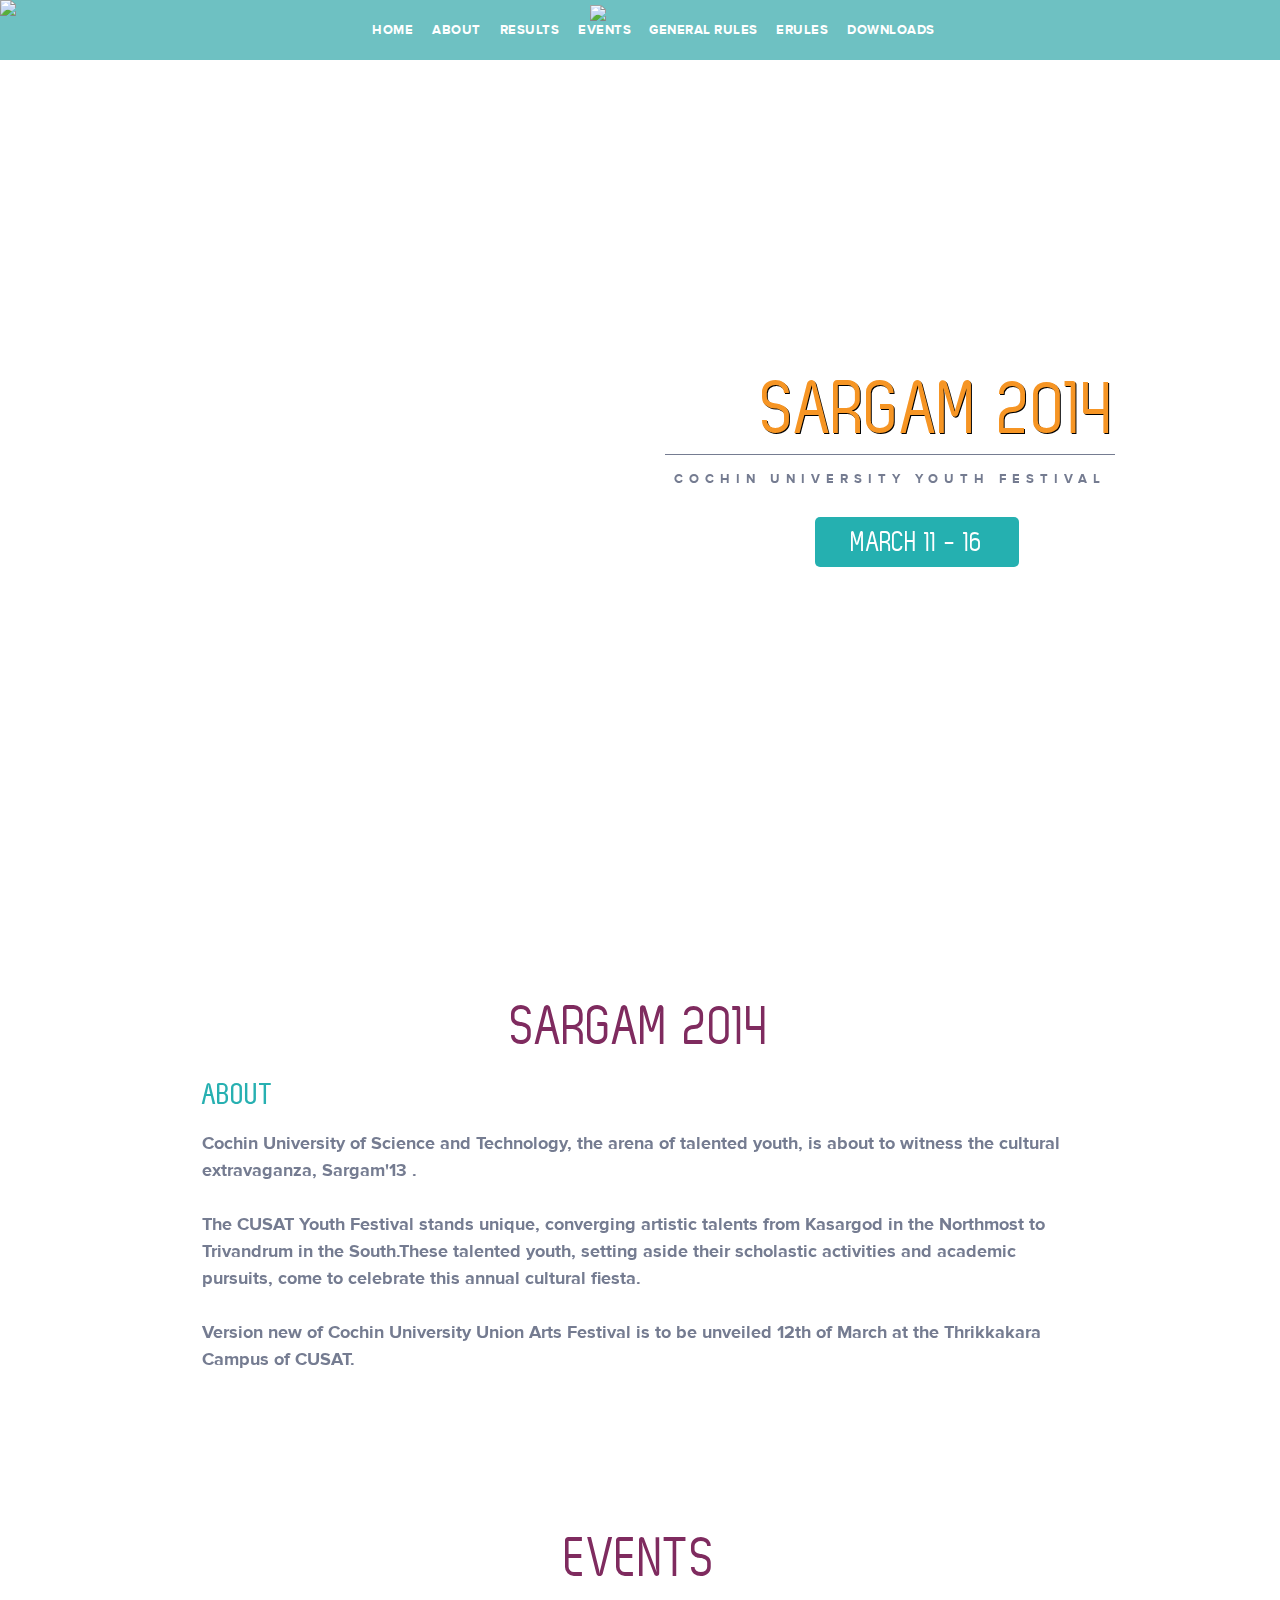
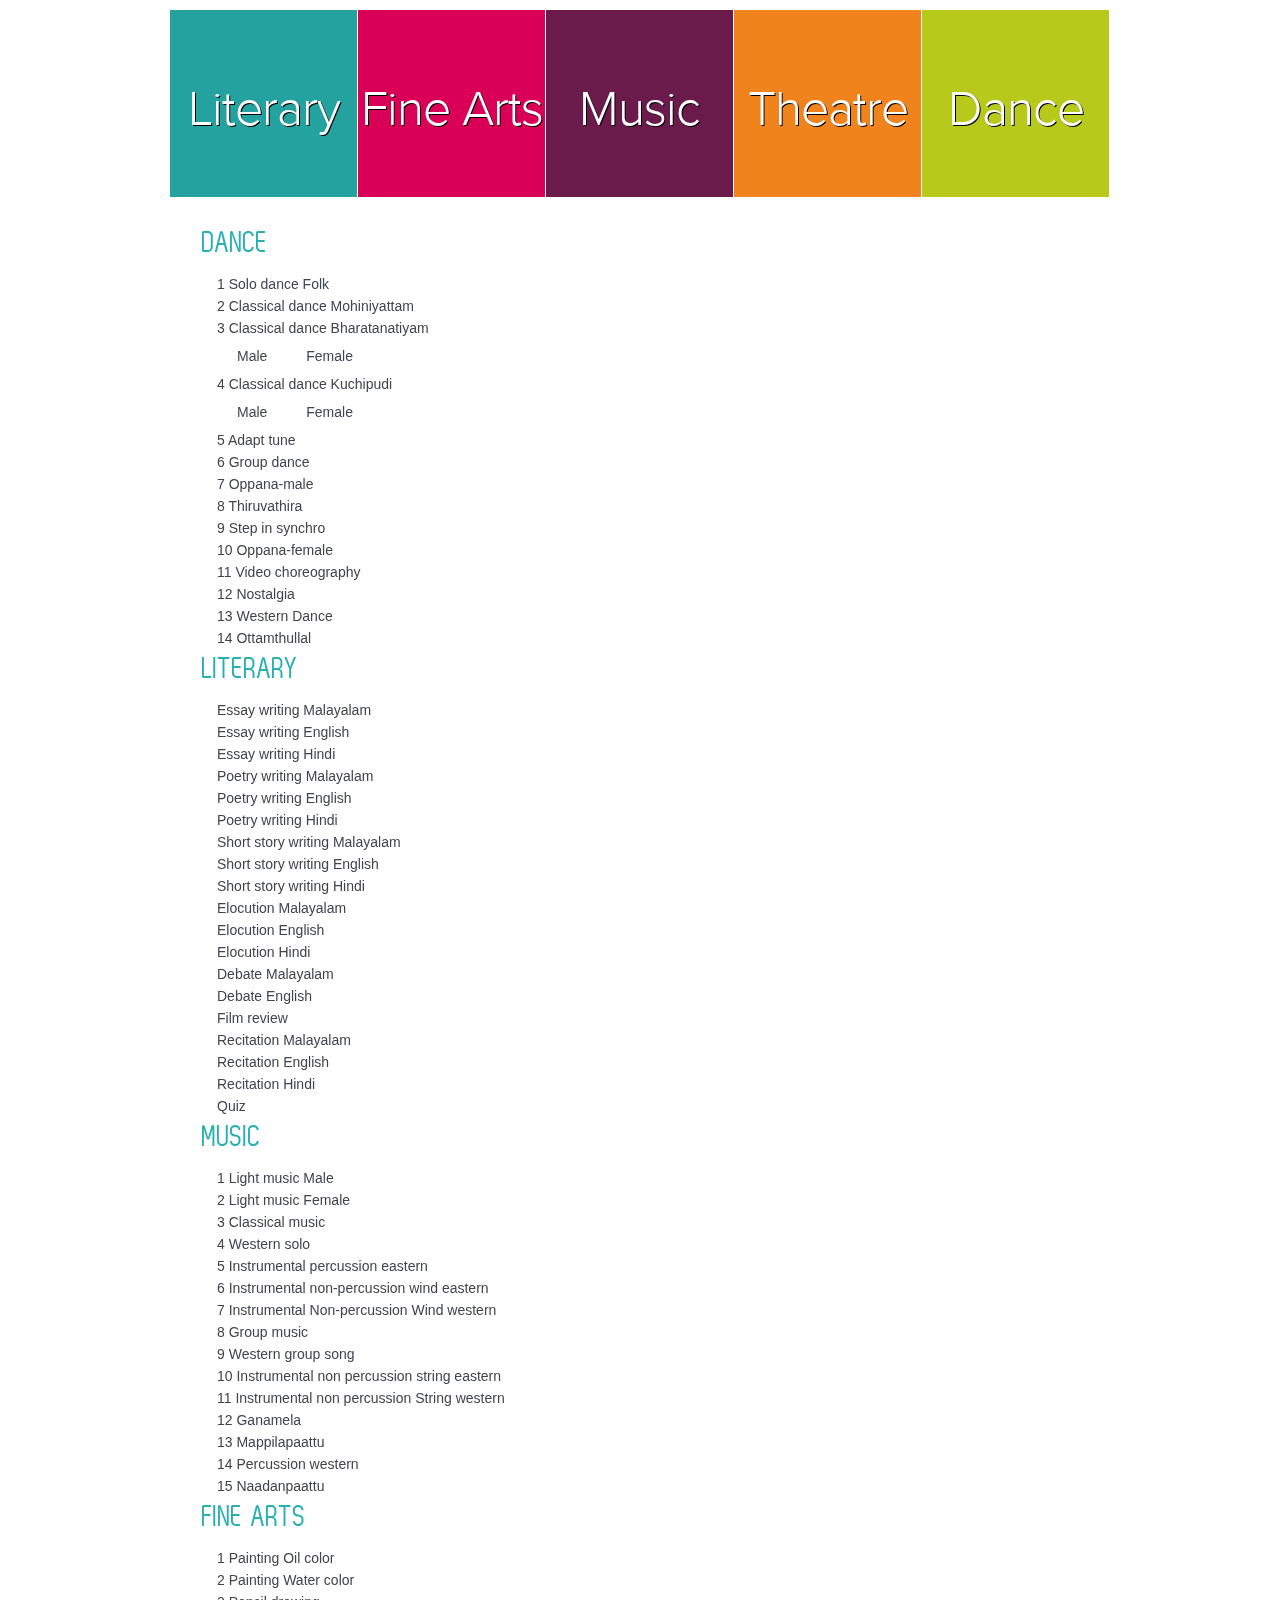
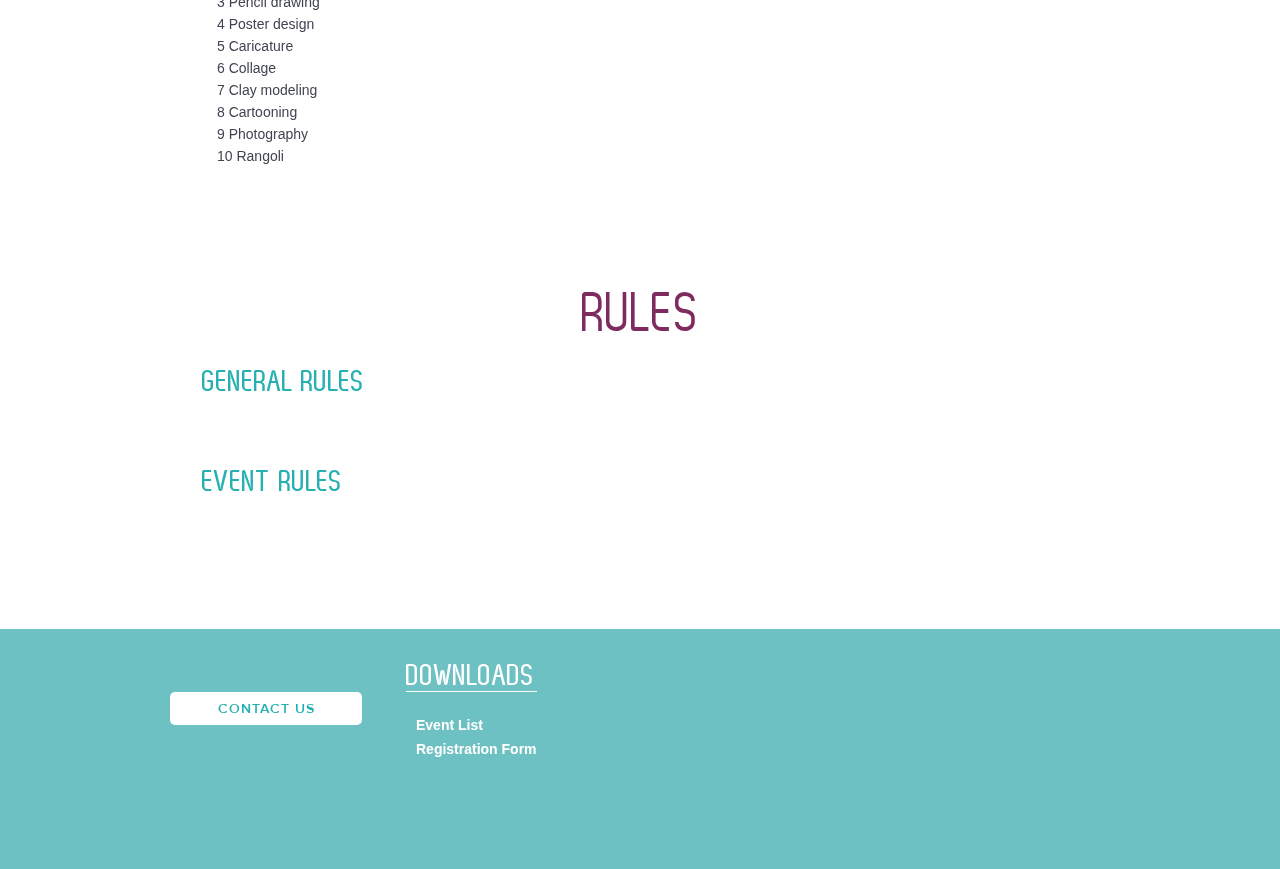
==== commit 3e780998: "new cmt" ====
--- a/Theme1/index.html
+++ b/Theme1/index.html
@@ -241,7 +241,7 @@
 <body>
 
 
-
+<div id="CusatUni">Cochin University Union 2012-13</div>
 
 	<!--- Menu Tag---->
     <header id="master-menu">
@@ -283,7 +283,7 @@
 	<!-- Enf Menu Tag----> 
     
     <div id="CusatLogo"><img src="images/CUSAT.png" /></div>
-    <div id="CusatUni">Cochin University Union 2012-13</div>
+    
     
     <!--- Landing Intro Page -->
     
--- a/Theme1/style.css
+++ b/Theme1/style.css
@@ -1,5 +1,6 @@
 @charset "UTF-8";
 /* CSS Document */
+
 /* fonts */
 @font-face {
   font-family: 'zag_boldregular';
@@ -23,6 +24,10 @@
 @font-face {font-family: 'ProximaNova-Light';src: url('fonts/274C59_1C_0.eot');src: url('fonts/274C59_1C_0.eot?#iefix') format('embedded-opentype'),url('fonts/274C59_1C_0.woff') format('woff'),url('fonts/274C59_1C_0.ttf') format('truetype');}
 
 
+
+
+
+	
 /* normalize */
 html, body {padding: 0px;margin: 0px;height:100%;}
 body,div,dl,dt,dd,ul,ol,li,h1,h2,h3,h4,h5,h6,pre,form,fieldset,input,textarea,p,blockquote,th,td,figure {margin:0; padding:0;}
@@ -30,9 +35,13 @@
 ul, li{text-decoration:none; list-style:none; margin:0; padding:0;}
 
 /* ################### COMMON ################## */
-body {background:url("images/main_bg.jpg") repeat;background-color:#FFFFFF;font-family:Arial, Helvetica, sans-serif;font-size:14px;color:#757c91}
+body {background:url("images/main_bg.jpg") repeat;background-color:#FFFFFF;font-family:Arial, Helvetica, sans-serif;font-size:14px;color:#757c91;max-width: 90%;}
 .limited-width {width:940px;}
-section {}
+.section {}
+#CusatLogo {float:left;top:0; z-index:44; position:fixed;}
+#CusatLogo img { max-width: 100%;
+	height: auto; }
+#CusatUni {float:right;top:0; z-index:1; font-size:14px; background-color:#F33; color:#FFF;}
 
 .block-content {margin-bottom:80px;margin-top:80px;transition: all 0.3s ease 0s;}
 H1 {text-align: center;font-weight: normal;}
@@ -77,9 +86,9 @@
 #master-menu #menu-nav nav li a { font-family: 'ProximaNova-Bold';color:#FFFFFF;font-size:13px;letter-spacing:0.5px; text-transform: uppercase;}
 #master-menu #menu-nav nav li:LAST-CHILD {margin-right:0px;}
 #master-menu #menu-nav nav li:hover,#master-menu #menu-nav  li.current-menu-item {background-position:0px 0px;}
-#master-menu #menu-nav #logo-img {display:block;position:absolute;left:50%;margin-left:-50px;block;margin-top:5px;transition: all 0.4s ease 0s;z-index:20}
-
-
+#master-menu #menu-nav #logo-img {display:block;position:absolute;left:50%;margin-left:-50px;block;margin-top:5px;transition: all 0.6s ease 0s;z-index:20}
+#master-menu #menu-nav nav li:hover { opacity:0.7;  }
+	
 /* nav  utilisateur */
 #master-menu #user-nav {overflow:hidden; height:97px;padding-left:50%;background:url("../images/common/central_cercle.png") no-repeat top center;transition: all 0.4s ease 0.1s;}
 #master-menu #user-nav nav {height:39px;width:381px;padding-right:10px; left:50%;margin-left:78px;background-color:#FFF;text-align: right; padding-top:5px;}
@@ -109,7 +118,12 @@
 
 #landing-intro {position:fixed; left:0;top:0;right:0;bottom:0;z-index:1;margin-top:-60px;}
 #landing-intro-relative-content { position:relative;height:100%;}
-
+.box-eve{
+	width:29.25608342989571%;
+	margin:0 10px;
+	padding:5px;
+	display:inline-block;
+}
 
 /*#landing-intro {height:100%;height:713px;position: static;}*/
 #l-left,#l-right {width:20%;display:inline-block;vertical-align: middle;width:50%;}
@@ -118,14 +132,14 @@
 #l-left.en {height:100%; background:url("../images/common/logo_accueil_en.png") no-repeat center right;} 
 #l-right {text-align: left;}
 #l-right #l-right-content {display:inline-block; width:450px;padding-left:25px; padding-right:28px;}
-#l-right-content H1 {text-align: right;padding:100px 0 10px 0;font-family:zag_regularregular;font-weight:normal;color:#f69524;font-size:75px;text-transform: uppercase;line-height:0.95;border-bottom: 1px solid #757c91;}
+#l-right-content H1 {text-align: right;padding:100px 0 10px 0;font-family:zag_regularregular;font-weight:normal;color:#f69524;font-size:75px;text-transform: uppercase;line-height:0.95;border-bottom: 1px solid #757c91;text-shadow: 1px 1px #000;}
 #l-right-content H1 .edition {color:#7f2b5f;font-size:33px;font-family:zag_boldregular;padding-right:10px;}
 #l-right-content H1 .edition  sup {padding:0px;margin:0px;text-transform:none;font-size:18px;}
 #l-right-content #infos {text-transform:uppercase;width:100%;text-align: center;padding:15px 0 0 0}
-#l-right-content #infos  #infos-texte {letter-spacing: 0px; font-size:13px;font-family:ProximaNova-Bold; }
+#l-right-content #infos  #infos-texte {letter-spacing: 6px; font-size:13px;font-family:ProximaNova-Bold; }
 
 /* Boutons navigations */
-#landing-nav {padding-top:34px;}
+#landing-nav {padding-top:28px; padding-left:150px;}
 .bouton-bleu,.bouton-rose {border-radius:5px;font-family:zag_regularregular;width:204px;height:50px;display:inline-block;color:#FFFFFF;line-height:50px;text-align: center;text-transform: uppercase;font-size:28px;cursor:pointer;text-decoration: none;}
 .bouton-bleu {background-color:#25b0b0;}
 .bouton-rose {background-color:#e41a6a;float:right;}
@@ -146,6 +160,15 @@
 .buillet-type1 lh {color:#27b0b1; font-size:29px;display:block; margin-bottom:17px; font-family:zag_regularregular;text-transform: uppercase;}
 .buillet-type1 lh.ss-title,.white-box1 p.ss-title,.ss-title{font-family:Arial, Helvetica, sans-serif; margin-bottom:0px;color:#414450;font-size:16px;text-transform:none;font-weight:bold;}
 .buillet-type1 li {color:#414450;margin-top:6px;margin-bottom:6px;padding-left:15px;font-size:14px;background:url("images/bullet1.png") no-repeat left 5px;}
+
+.buillet-type1 ol { margin-left:20px;  }
+.buillet-type1 ol li { display:inline-block; margin-right:20px;  }
+
+
+#Eventrules { margin-left:15px;}
+#Eventrules lh { background:url("images/bullet1.png") no-repeat left 5px; padding-left:10px; }
+
+
 
 
 /* buillet type 2 */
@@ -172,3 +195,42 @@
 #intro-texte .first-part {height:240px;}
 #intro-texte .second-part .item1 {width:411px;margin-left:20px;margin-right:80px;border-right:1px solid #d2d2d2;}
 #intro-texte .third-part {position:absolute;bottom:-15px;width:100%;text-align:center;left:0px;}
+
+
+/*Events Overview  */
+.stats2 {margin-left:-32px; height:186px;white-space:nowrap;font-size:0px; margin-bottom:30px; /*text-shadow: 2px 2px #ff0000;*/ text-shadow: 1px 1px #000;}
+.stats2 li {width:187px;height:187px;display:inline-block;margin-right:1px;vertical-align:top;position:relative;}
+.stats2 p.chiffre-clef {font-size:50px;color:#FFFFFF;text-align:center;margin-top:65px;font-family:"ProximaNova-Light"; letter-spacing:-1px;}
+.stats2 p.legende {text-align:center;font-size:14px;color:#FFF;font-family:"ProximaNova-Bold";padding-top:25px;}
+.stats2 li .defaut {width:100%;height:100%;position:absolute;top:0px;left:0px;z-index:2;}
+.stats2 li .hover {position:absolute;width:100%;height:187px;line-height:187px;;top:0px;left:0px;z-index:3;font-size:14px;text-align:center;color:#FFF;transition: all 0.2s ease 0s;white-space: normal;}
+.stats2 li .hover p {display:inline-block;line-height: 1.2;vertical-align: middle;padding:0 45px 0 45px;font-size:50px;font-family:ProximaNova-Regular}
+.stats2 li a { text-decoration:none; color:#FFF}
+.stats2 li a:hover { text-decoration:none; color:#FFF; box-shadow: 1px 1px 12px #555; transition: all 0.2s ease 0s; }
+
+
+.blue-box {background-color:#24a2a0;}
+.pink-box {background-color:#da0057;}
+.purple-box {background-color:#6a1b4c;}
+.orange-box {background-color:#f1831d;}
+.green-box {background-color:#b7ca1b;}
+
+.content-box {width:940px;margin-left:auto;margin-right:auto;position:relative;}
+/* ############# FOOTER #################### */
+footer { background-color:#6ec1c2;height:205px;padding-bottom:35px;}
+footer .content-box { background: url("images/Sargam_logofooter.png") no-repeat right bottom 0px; height:160px;padding-top:30px; }
+footer #footer-nav-user {width:192px;float:left; padding-top:33px;}
+footer #footer-nav-user a {color:#25b0b0; display:block; width:192px;height:33px;line-height:35px;background-color:#FFFFFF;border-radius:5px;margin-bottom:10px;text-align: center; font-family:ProximaNova-Semibold;font-size:14px;text-decoration:none;text-transform:uppercase;letter-spacing:1px;}
+footer #footer-nav-user a#footer-inscrivez-vous {font-family:ProximaNova-Bold;margin-bottom:31px;}
+footer #footer-action-user {float:left;margin-left:44px;}
+footer #footer-action-user #reseau {margin-top:40px;text-align: center;}
+footer #footer-action-user #reseau a {display:inline-block;margin-right:10px;}
+
+#footer-action-user h2 {color:#FFF; border-bottom:#FFF thin solid}
+#footer-action-user a { color:#fff; text-decoration:none	}
+#footer-action-user li { background:url("images/bullet1.png") no-repeat left 5px; padding-left:10px;}
+/* Formulaires */
+footer .footer-form {display:inline-block;margin-right:34px;}
+footer .footer-form label {display:block;color:#FFF;font-size:14px;text-transform: uppercase;font-family:ProximaNova-Semibold;margin-bottom:13px;}
+footer .footer-form .field {vertical-align:top; padding:0px;width:174px; padding-left:10px; font-size:14px; height:35px; background-color:transparent;border:1px solid #FFF;color:#ffffff;font-family:ProximaNova-Semibold;border-bottom-left-radius:5px;border-top-left-radius:5px; }
+footer .footer-form .submit {vertical-align:top;background-color: transparent; border: 1px solid #FFF;height:37px;width:40px;border-bottom-right-radius:5px;border-top-right-radius:5px;border-left: none;color:#FFF;font-family:ProximaNova-Semibold;font-size:14px;text-transform: uppercase;}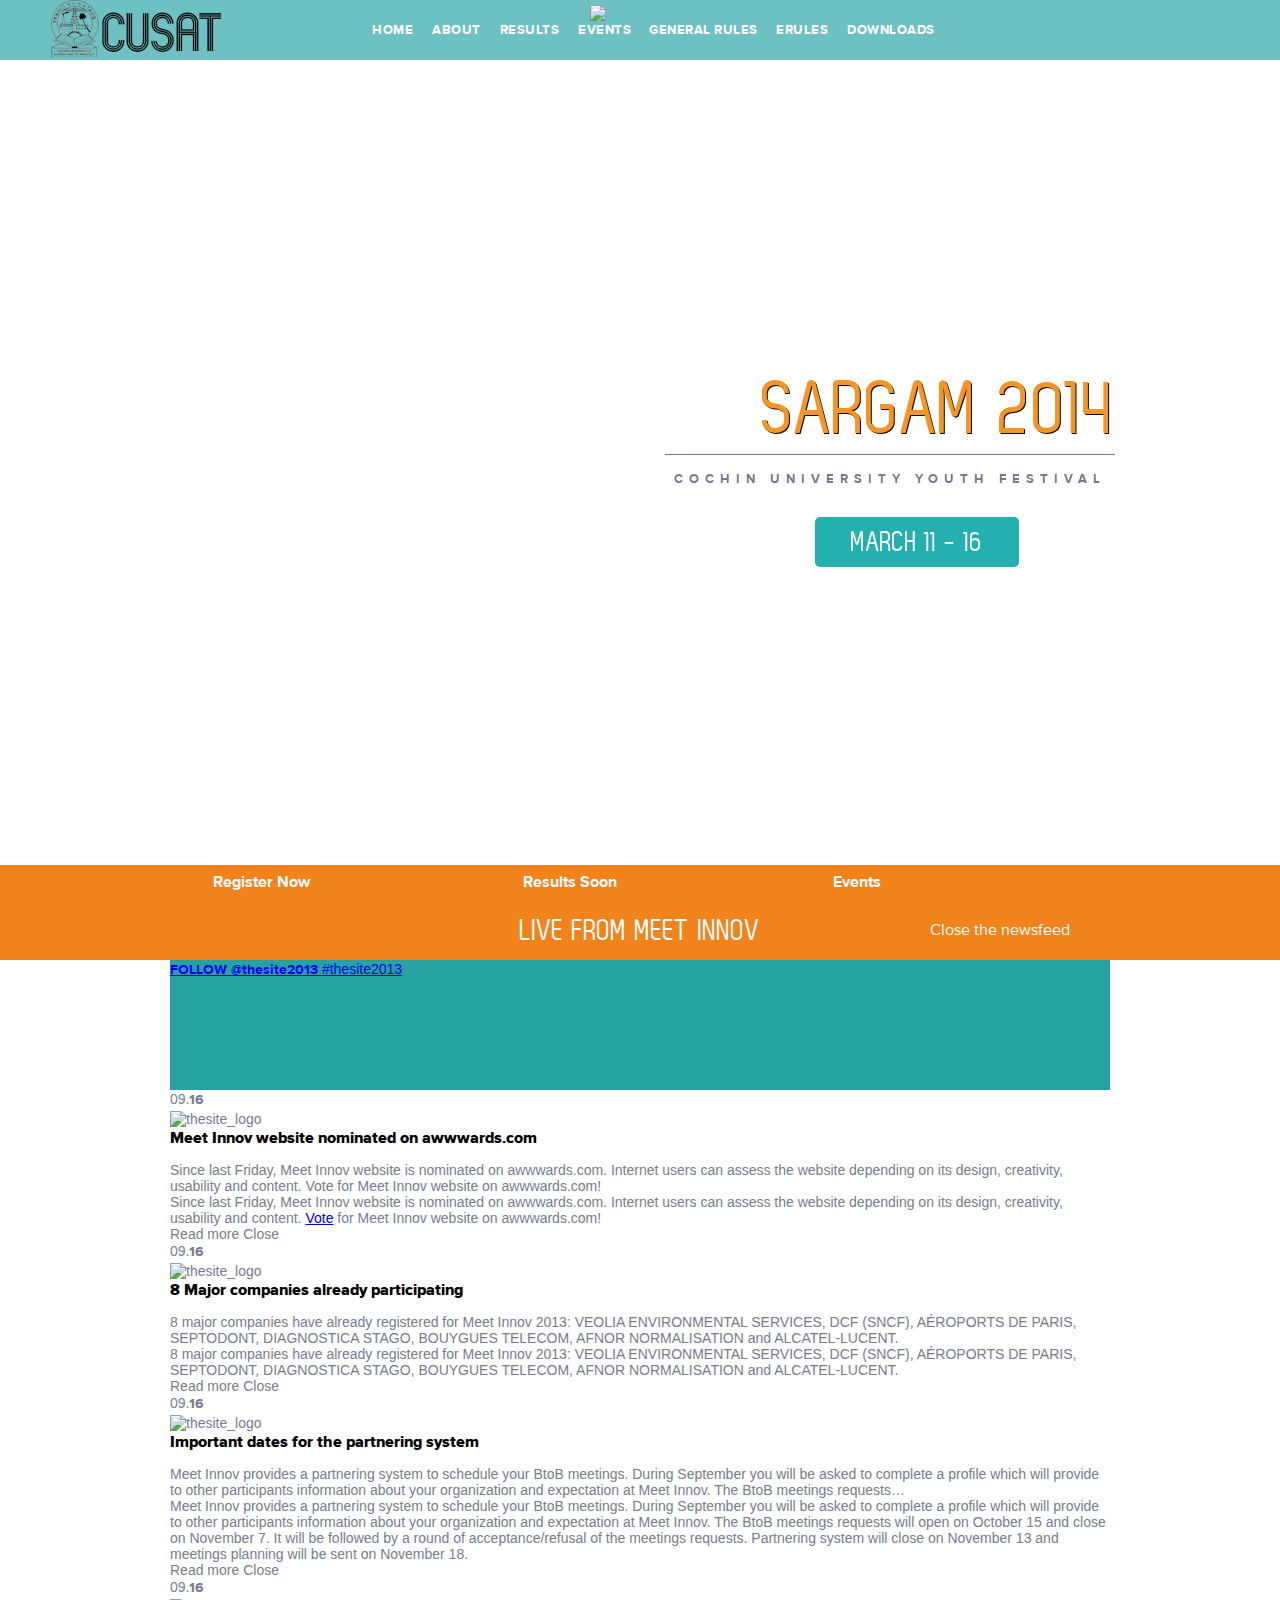
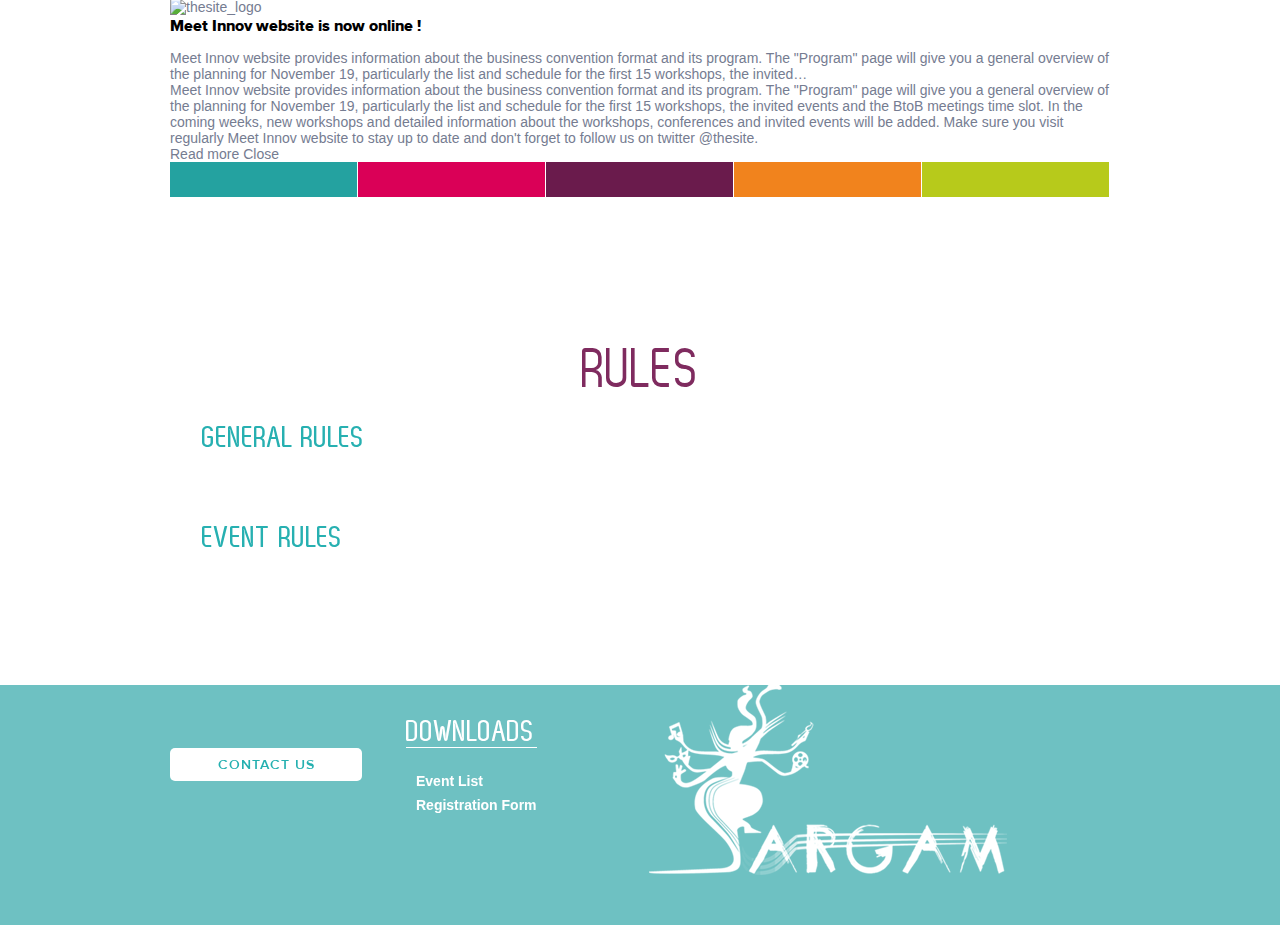
==== commit ae2332ff: "Fixed events" ====
--- a/Theme1/index.html
+++ b/Theme1/index.html
@@ -5,6 +5,7 @@
 <title>Untitled Document</title>
 <link rel="stylesheet" href="style.css" />
 <script src="jquery.js"></script>
+<script src="script.js"></script>
 <script src="maindjs.js"></script>
 <script src="SinglePageNav.js"></script>
 <script>
@@ -21,7 +22,7 @@
 	var scroll_menu_anim = false;
 	
 	
-	
+	//hello
 	function jqUpdateSize(){
     // Get the dimensions of the viewport
     var width = $(window).width();
@@ -95,12 +96,98 @@
 
 	$(".stats2 li").hover(function(element){
   			//alert(element);
-  			$(this).css({'transform':'scale(1.4)','box-shadow': '1px 1px 12px #555','opacity':1});
+  			$(this).css({'transform':'scale(1)','box-shadow': '1px 1px 12px #555','opacity':1});
   		},function(){
  			$(this).css({'transform':'scale(1)','opacity':1,'box-shadow': '0px 0px 0px #555' });
 	})	
 
 
+
+
+
+
+
+	//Gestion actus
+	var openActu = function () {
+		 var init_position = $(window).scrollTop()+$(window).height();
+		 var target_position = $(window).scrollTop();
+		 public_target_actu_position = target_position;
+		  $('#livebar').css({"top":init_position+"px","display":"block","overflow":"auto","height":"100%"});
+		  /*$('html, body').animate({
+            	scrollTop: 0
+       	 	});*/
+
+			$('#livebar #actu-part1,#actu-main').css({"margin-top":200,"margin-bottom":200,})
+			$('#livebar #actu-part1,#actu-main').animate({"margin-top":0,"margin-bottom":0},1200);
+
+       	    $('#livebar').animate({
+            	"top": target_position
+       	 	},750);
+			$('#landing-convention,#landing-intro,#master-menu,#main-content').animate({
+            	"opacity": 0
+       	 	},1500);
+       	 	$("#livebar-footer").slideUp(250);
+
+       	 	$("html,body").css({"overflow":"hidden","height":"100%"});
+
+	};
+
+	var closeActu = function () {
+		 var target_position = $(window).scrollTop()+$(window).height();
+		/* $('html, body').animate({
+            	scrollTop: 0
+       	 	});*/
+       	  // $('#livebar').slideDown(1500);
+       	     $('#livebar').animate({
+            	"top": target_position
+       	 	},750,function() {
+    			$(this).css({"display":"none"});
+ 			 });
+			$('#landing-convention,#landing-intro,#master-menu,#main-content').animate({
+            	"opacity": 1
+       	 	},1500);
+
+			$("#livebar-footer").slideDown(250);
+
+			$("html,body").css({"overflow":"auto","height":"auto"});
+       	  //$('#livebar').slideUp(500);
+	};
+
+	$('#livebar').css({"display":"none"});
+	$("#open-actu,.af-box H3").click(openActu);
+	$("#close-actu").click(closeActu)
+
+	//read more escamotable
+	$("#actu-main .read-more").click(function(){
+		//alert("click detecté!");
+		var bt_less = $(this).parent().find(".read-less");
+		var actu_block = $(this).parent().parent();
+		var more_content = actu_block.find(".actu-more-content");
+		var article_texte = actu_block.find(".article-texte");
+		var defaut_content = "";
+		bt_less.css("display","block");
+		$(this).css("display","none");
+		actu_block.css({"overflow":"visible","height":"auto"});
+		more_content.css('opacity',0).slideDown({duration :800}).animate({opacity:1},{queue:false,duration:'slow'});
+		article_texte.slideUp({duration :800}).animate({opacity:0},{queue:false,duration:'slow'});
+
+	});
+
+	$("#actu-main .read-less").click(function(){
+		//alert("click detecté!");
+		var bt_more = $(this).parent().find(".read-more");
+		var actu_block = $(this).parent().parent();
+		var more_content = actu_block.find(".actu-more-content");
+		var article_texte = actu_block.find(".article-texte");
+		//actu_block.css({"overflow":"visible","height":"auto"});
+		bt_more.css("display","block");
+		$(this).css("display","none");
+		article_texte.slideDown({duration :800}).animate({opacity:1},{queue:false,duration:'slow'});
+		more_content.slideUp({duration:800});
+	});
+
+/*** End Live Bar Actions***/
+
 	
 	
 	
@@ -111,6 +198,7 @@
 $("#GrulesButton").click(function(){
 	$('#Genrules').toggle("slow");
 });
+
 
 $(".stats2").click(function(){
 	var activetab = $(this).attr("rel");
@@ -235,6 +323,12 @@
 });
 
 
+
+
+
+
+
+
 </script>
 </head>
 
@@ -283,6 +377,320 @@
 	<!-- Enf Menu Tag----> 
     
     <div id="CusatLogo"><img src="images/CUSAT.png" /></div>
+    
+    
+    
+    <!-- Live Feeds --->
+    
+    
+   <section id="livebar">
+
+	<div id="actu-header">
+
+		<div class="content-box">
+
+			<a id="close-actu" class="exentred-bouton1">Close the newsfeed</a>
+
+			<H1 class="header">Live from meet innov</H1>
+
+		</div>
+
+	</div><!-- fin actu header -->
+
+
+
+	<div id="actu-part1">
+
+		<div class="content-box">
+
+			<a href=""><img src="http://www.thesite.com/en/wp-content/uploads/sites/2/2013/07/Penguins-300x225.jpg" width="300px" /></a>
+
+			<a href=""><img src="http://www.thesite.com/en/wp-content/uploads/sites/2/2013/07/mont_st_michel2-300x224.jpg" width="300px" /></a>
+
+			<a href=""><img src="http://www.thesite.com/en/wp-content/uploads/sites/2/2013/07/pont-du-gard-12-300x198.jpg" width="300px" /></a>
+
+		</div>
+
+	</div>
+
+	<div id="actu-twitter" class="twitter-feed">
+
+		<div id="actu-twitter-feed" class="content-box">
+
+			<div class="slides" id="slides">
+
+
+
+
+
+			</div><!-- fin slide -->
+
+			<a href="https://twitter.com/thesite" target="_blank" class="twitter-link">
+
+				<span><strong>FOLLOW @thesite2013</strong></span>
+
+				<span>#thesite2013</span>
+
+			</a>
+
+		</div>
+
+	</div><!-- fin twiiter -->
+
+
+
+	<div id="actu-main" class="actu-main">
+
+		<div class="content-box">
+
+			<article>
+
+				<div class="left-col">
+
+					<p class="date">
+
+						09.<strong>16</strong>					</p>
+
+					<div class="rect-categorie actu-cat3">
+
+					<img width="60" height="60" src="http://www.thesite.com/en/wp-content/uploads/sites/2/2013/08/VDM_13-Meetinov-LOGO-150x150.jpg" class="attachment-60x60 wp-post-image" alt="thesite_logo" />					</div>
+
+
+
+				</div>
+
+
+
+				<div class="right-col">
+
+					<H3 class="article">Meet Innov website nominated on awwwards.com</H3>
+
+					<p class="article-texte">
+
+					Since last Friday, Meet Innov website is nominated on awwwards.com. Internet users can assess the website depending on its design, creativity, usability and content. Vote for Meet Innov website on awwwards.com!	
+
+					</p>
+
+					<div class="actu-more-content">
+
+						Since last Friday, Meet Innov website is nominated on awwwards.com. Internet users can assess the website depending on its design, creativity, usability and content.
+
+
+
+<a title="Vote for Meet Innov website" href="http://www.awwwards.com/best-websites/meet-innov" target="_blank">Vote</a> for Meet Innov website on awwwards.com!					</div>
+
+					<a class="read-more">Read more</a>
+
+					<a class="read-less">Close</a>
+
+				</div>
+
+				<!-- right col -->
+
+			</article>
+
+
+
+   		
+
+			<article>
+
+				<div class="left-col">
+
+					<p class="date">
+
+						09.<strong>16</strong>					</p>
+
+					<div class="rect-categorie actu-cat3">
+
+					<img width="60" height="60" src="http://www.thesite.com/en/wp-content/uploads/sites/2/2013/08/VDM_13-Meetinov-LOGO-150x150.jpg" class="attachment-60x60 wp-post-image" alt="thesite_logo" />					</div>
+
+
+
+				</div>
+
+
+
+				<div class="right-col">
+
+					<H3 class="article">8 Major companies already participating</H3>
+
+					<p class="article-texte">
+
+					8 major companies have already registered for Meet Innov 2013: VEOLIA ENVIRONMENTAL SERVICES, DCF (SNCF), AÉROPORTS DE PARIS, SEPTODONT, DIAGNOSTICA STAGO, BOUYGUES TELECOM, AFNOR NORMALISATION and ALCATEL-LUCENT.	
+
+					</p>
+
+					<div class="actu-more-content">
+
+						8 major companies have already registered for Meet Innov 2013: VEOLIA ENVIRONMENTAL SERVICES, DCF (SNCF), AÉROPORTS DE PARIS, SEPTODONT, DIAGNOSTICA STAGO, BOUYGUES TELECOM, AFNOR NORMALISATION and ALCATEL-LUCENT.					</div>
+
+					<a class="read-more">Read more</a>
+
+					<a class="read-less">Close</a>
+
+				</div>
+
+				<!-- right col -->
+
+			</article>
+
+
+
+   		
+
+			<article>
+
+				<div class="left-col">
+
+					<p class="date">
+
+						09.<strong>16</strong>					</p>
+
+					<div class="rect-categorie actu-cat3">
+
+					<img width="60" height="60" src="http://www.thesite.com/en/wp-content/uploads/sites/2/2013/08/VDM_13-Meetinov-LOGO-150x150.jpg" class="attachment-60x60 wp-post-image" alt="thesite_logo" />					</div>
+
+
+
+				</div>
+
+
+
+				<div class="right-col">
+
+					<H3 class="article">Important dates for the partnering system</H3>
+
+					<p class="article-texte">
+
+					Meet Innov provides a partnering system to schedule your BtoB meetings. During September you will be asked to complete a profile which will provide to other participants information about your organization and expectation at Meet Innov. The BtoB meetings requests&hellip;	
+
+					</p>
+
+					<div class="actu-more-content">
+
+						Meet Innov provides a partnering system to schedule your BtoB meetings. During September you will be asked to complete a profile which will provide to other participants information about your organization and expectation at Meet Innov. The BtoB meetings requests will open on October 15 and close on November 7. It will be followed by a round of acceptance/refusal of the meetings requests. Partnering system will close on November 13 and meetings planning will be sent on November 18.					</div>
+
+					<a class="read-more">Read more</a>
+
+					<a class="read-less">Close</a>
+
+				</div>
+
+				<!-- right col -->
+
+			</article>
+
+
+
+   		
+
+			<article>
+
+				<div class="left-col">
+
+					<p class="date">
+
+						09.<strong>16</strong>					</p>
+
+					<div class="rect-categorie actu-cat3">
+
+					<img width="60" height="60" src="http://www.thesite.com/en/wp-content/uploads/sites/2/2013/08/VDM_13-Meetinov-LOGO-150x150.jpg" class="attachment-60x60 wp-post-image" alt="thesite_logo" />					</div>
+
+
+
+				</div>
+
+
+
+				<div class="right-col">
+
+					<H3 class="article">Meet Innov website is now online !</H3>
+
+					<p class="article-texte">
+
+					Meet Innov website provides information about the business convention format and its program. The "Program" page will give you a general overview of the planning for November 19, particularly the list and schedule for the first 15 workshops, the invited&hellip;	
+
+					</p>
+
+					<div class="actu-more-content">
+
+						Meet Innov website provides information about the business convention format and its program. The "Program" page will give you a general overview of the planning for November 19, particularly the list and schedule for the first 15 workshops, the invited events and the BtoB meetings time slot. In the coming weeks, new workshops and detailed information about the workshops, conferences and invited events will be added. Make sure you visit regularly Meet Innov website to stay up to date and don't forget to follow us on twitter @thesite.					</div>
+
+					<a class="read-more">Read more</a>
+
+					<a class="read-less">Close</a>
+
+				</div>
+
+				<!-- right col -->
+
+			</article>
+
+
+
+   		
+
+		</div>
+
+
+
+	</div>
+
+</section>
+
+    	
+    
+    <!-- End Live Feeds --->
+    
+    
+    
+    <!-- lIVE fEED Bar--->
+    
+    <section id="livebar-footer" style="text-align:center;">
+
+	<div class="content-box">
+<!--
+		<a id="open-actu" class="exentred-bouton1 top_fleche">News</a> 
+-->
+		
+
+		<div class="af-box">
+
+			<p class="date"><strong></strong>			<H3>Register Now</H3>
+
+		</div>
+
+   		
+
+		
+
+		<div class="af-box">
+
+			<p class="date"><strong></strong>			<H3>Results Soon</H3>
+
+		</div>
+
+   		
+
+		
+
+		<div class="af-box">
+
+			<p class="date"><strong></strong>			<H3>Events</H3>
+
+		</div>
+
+   		
+
+	</div> <!-- fin content box -->
+
+</section>
+
+    
+    <!-- END live Feed Bar --->
+    
+    
     
     
     <!--- Landing Intro Page -->
@@ -359,52 +767,17 @@
      <div id="Events" class="block-content">
     <h1 class="main">Events</h1>
     	<div class="white-box1">
-        <!--
-    	 <ul id="EventRlists" class="hoz-listing">'
-         	<li><a href="#">Literary</a></li>
-            <li><a href="#">Music</a></li>
-            <li><a href="#">Dance</a></li>
-            <li><a href="#">Fine arts</a></li>
-            <li><a href="#">Theatre</a></li>
-                </ul>
-                
-               -->
-               
-      <!-- Colorfull Boxes Starts -->  
-      
-      <ul class="stats2">       
-               <li  rel="#LiteraryList" class="blue-box defaut">
-				
-                    	<a href="#Literary" id="l"><p class=" defaut chiffre-clef">Literary</p></a>
-                    
-					
-                    
-				</li>
-
-				<li class="pink-box">
-
-						<a href="#Finearts" id="f"><p class="chiffre-clef">Fine Arts</p></a>
-
-				</li>
-
-				<li class="purple-box" >
-
-						<a href="#Music" id="m"> <p class="chiffre-clef">Music</p></a>
-
-				</li>
-
-				<li class="orange-box">
-
-					
-	<a href="#Finearts"><p class="chiffre-clef">Theatre</p></a>
-				</li>
-
-				<li class="green-box">
-
-					
-<a href="#Finearts">	<p class="chiffre-clef">Dance</p></a>
-
-				</li>
+       
+      <ul class="stats2" id="Eventlist">       
+               <li class="blue-box defaut"><a  href="javascript:navigate_tabs('Literary', 'SelectEventList');" id="l"><p class=" defaut chiffre-clef">Literary</p></a></li>
+
+				<li class="pink-box"><a  href="javascript:navigate_tabs('Finearts', 'SelectEventList');"  id="f"><p class="chiffre-clef">Fine Arts</p></a></li>
+
+				<li class="purple-box" ><a  href="javascript:navigate_tabs('Music', 'SelectEventList');"  id="m"> <p class="chiffre-clef">Music</p></a></li>
+
+				<li class="orange-box"><a href="javascript:navigate_tabs('Dance', 'SelectEventList');" ><p class="chiffre-clef">Dance</p></a></li>
+
+				<li class="green-box"><a  href="javascript:navigate_tabs('Theatre', 'SelectEventList');" >	<p class="chiffre-clef">Theatre</p></a></li>
 
 			</ul><!-- 	ColorfULL Boxes End here -->
 
@@ -416,126 +789,9 @@
 
 
         <div id="SelectEventList" >
-        	<ul class="buillet-type1 multi-col item1" id="DanceList" style="display :block;">
-            	<lh>Dance</lh>
-                
-                
-                
-                
-                
-						<li>1   Solo dance Folk	</li>
-						<li>2   Classical dance Mohiniyattam	</li>
-						<li>3   Classical dance Bharatanatiyam	</li>
-						<ol>
-							<li> Male</li>
-							<li> Female</li>
-						</ol>
-						<li>4   Classical dance Kuchipudi	</li>
-						<ol>
-							<li> Male</li>
-							<li> Female</li>
-						</ol>
-                        
-						<li>5   Adapt tune	</li>
-						
-	
-						<li>6   Group dance	</li>
-						<li>7   Oppana-male	</li>
-						<li>8   Thiruvathira	</li>
-						<li>9   Step in synchro	</li>
-						<li>10   Oppana-female	</li>
-						<li>11   Video choreography	</li>
-						<li>12   Nostalgia	</li>
-						<li>13   Western Dance	</li>
-						<li>14   Ottamthullal</li>
-		
-                
-               
-               
-                
-            </ul><!-- END Dance List-->
+        
             
-            
-            
-            
-            
-            <ul  class="buillet-type1 multi-col item1" id="LitereryList" style="display :block;">
-            
-            <lh>Literary</lh>
-            
-            <li>Essay writing Malayalam</li>
-						<li> Essay writing English</li>
-						<li> Essay writing Hindi</li>
-						<li> Poetry writing Malayalam</li>
-						<li> Poetry writing English</li>
-						<li> Poetry writing Hindi</li>
-					
-				
-					
-						<li> Short story writing Malayalam</li>
-						<li> Short story writing English</li>
-						<li> Short story writing Hindi</li>
-						<li> Elocution Malayalam</li>
-						<li> Elocution English</li>
-						<li> Elocution Hindi</li>
-					
-				
-				
-						<li> Debate Malayalam</li>
-						<li> Debate English</li>
-						<li> Film review</li>
-						<li> Recitation Malayalam</li>
-						<li> Recitation English</li>
-						<li> Recitation Hindi</li>
-						<li> Quiz</li>
-            </ul><!-- END Literery List -->
-            
-            
-            
-             
-            <ul   class="buillet-type1 multi-col item1" id="LitereryList" style="display :block;">
-            
-            <lh>Music</lh>
-						<li>1 Light music Male</li>
-						<li>2 Light music Female</li>	
-						<li>3 Classical music</li>	
-						<li>4 Western solo</li>	
-						<li>5 Instrumental percussion eastern</li>	
-						<li>6 Instrumental non-percussion wind eastern</li>	
-						<li>7 Instrumental Non-percussion Wind western</li>	
-					
-				
-					
-						<li>8 Group music</li>	
-						<li>9 Western group song</li>	
-						<li>10 Instrumental non percussion string eastern</li>
-						<li>11 Instrumental non percussion String western</li>	
-						<li>12 Ganamela</li>	
-						<li>13 Mappilapaattu</li>	
-						<li>14 Percussion western</li>	
-						<li>15 Naadanpaattu</li>	
-					</ul>
-            
-            
-            
-            <ul    class="buillet-type1 multi-col item1" id="LitereryList" style="display :block;">
-            
-            <lh>Fine Arts</lh>
-						<li>1  Painting Oil color</li>
-						<li>2  Painting Water color</li>	
-						<li>3  Pencil drawing	</li>
-						<li>4  Poster design</li>	
-						<li>5  Caricature</li>		
-				
-				
-						<li>6  Collage</li>
-						<li>7  Clay modeling</li>	
-						<li>8  Cartooning</li>	
-						<li>9  Photography</li>	
-						<li>10 Rangoli</li>	
-					</ul>
-            
-            
+
             
             
             
--- a/Theme1/style.css
+++ b/Theme1/style.css
@@ -1,6 +1,5 @@
 @charset "UTF-8";
 /* CSS Document */
-
 /* fonts */
 @font-face {
   font-family: 'zag_boldregular';
@@ -23,11 +22,29 @@
 @font-face {font-family: 'ProximaNova-Extrabld';src: url('fonts/274C59_19_0.eot');src: url('fonts/274C59_19_0.eot?#iefix') format('embedded-opentype'),url('fonts/274C59_19_0.woff') format('woff'),url('fonts/274C59_19_0.ttf') format('truetype');}
 @font-face {font-family: 'ProximaNova-Light';src: url('fonts/274C59_1C_0.eot');src: url('fonts/274C59_1C_0.eot?#iefix') format('embedded-opentype'),url('fonts/274C59_1C_0.woff') format('woff'),url('fonts/274C59_1C_0.ttf') format('truetype');}
 
-
-
-
-
-	
+/* fonts */
+@font-face {
+  font-family: 'zag_boldregular';
+  src: url("fonts/zag_bold-webfont.eot");
+  src: url("fonts/zag_bold-webfont.eot?#iefix") format("embedded-opentype"), url("fonts/zag_bold-webfont.woff") format("woff"), url("fonts/zag_bold-webfont.ttf") format("truetype"), url("fonts/zag_bold-webfont.svg#zag_boldregular") format("svg");
+  font-weight: normal;
+  font-style: normal;
+ }
+
+@font-face {
+  font-family: 'zag_regularregular';
+  src: url("fonts/zag_regular-webfont.eot");
+  src: url("fonts/zag_regular-webfont.eot?#iefix") format("embedded-opentype"), url("fonts/zag_regular-webfont.woff") format("woff"), url("fonts/zag_regular-webfont.ttf") format("truetype"), url("fonts/zag_regular-webfont.svg#zag_regularregular") format("svg");
+  font-weight: normal;
+  font-style: normal;
+}
+@font-face {font-family: 'ProximaNova-Bold';src: url('fonts/274C59_23_0.eot');src: url('fonts/274C59_23_0.eot?#iefix') format('embedded-opentype'),url('fonts/274C59_23_0.woff') format('woff'),url('fonts/274C59_23_0.ttf') format('truetype');}
+@font-face {font-family: 'ProximaNova-Semibold';src: url('fonts/274C59_1F_0.eot');src: url('fonts/274C59_1F_0.eot?#iefix') format('embedded-opentype'),url('fonts/274C59_1F_0.woff') format('woff'),url('fonts/274C59_1F_0.ttf') format('truetype');}
+@font-face {font-family: 'ProximaNova-Regular';src: url('fonts/274C59_22_0.eot');src: url('fonts/274C59_22_0.eot?#iefix') format('embedded-opentype'),url('fonts/274C59_22_0.woff') format('woff'),url('fonts/274C59_22_0.ttf') format('truetype');}
+@font-face {font-family: 'ProximaNova-Extrabld';src: url('fonts/274C59_19_0.eot');src: url('fonts/274C59_19_0.eot?#iefix') format('embedded-opentype'),url('fonts/274C59_19_0.woff') format('woff'),url('fonts/274C59_19_0.ttf') format('truetype');}
+@font-face {font-family: 'ProximaNova-Light';src: url('fonts/274C59_1C_0.eot');src: url('fonts/274C59_1C_0.eot?#iefix') format('embedded-opentype'),url('fonts/274C59_1C_0.woff') format('woff'),url('fonts/274C59_1C_0.ttf') format('truetype');}
+
+
 /* normalize */
 html, body {padding: 0px;margin: 0px;height:100%;}
 body,div,dl,dt,dd,ul,ol,li,h1,h2,h3,h4,h5,h6,pre,form,fieldset,input,textarea,p,blockquote,th,td,figure {margin:0; padding:0;}
@@ -38,7 +55,7 @@
 body {background:url("images/main_bg.jpg") repeat;background-color:#FFFFFF;font-family:Arial, Helvetica, sans-serif;font-size:14px;color:#757c91;max-width: 90%;}
 .limited-width {width:940px;}
 .section {}
-#CusatLogo {float:left;top:0; z-index:44; position:fixed;}
+#CusatLogo {left:4%; top:0; z-index:44; position:fixed;}
 #CusatLogo img { max-width: 100%;
 	height: auto; }
 #CusatUni {float:right;top:0; z-index:1; font-size:14px; background-color:#F33; color:#FFF;}
@@ -198,12 +215,12 @@
 
 
 /*Events Overview  */
-.stats2 {margin-left:-32px; height:186px;white-space:nowrap;font-size:0px; margin-bottom:30px; /*text-shadow: 2px 2px #ff0000;*/ text-shadow: 1px 1px #000;}
+.stats2 {margin-left:-32px; height:186px;white-space:nowrap;font-size:0px; margin-bottom:30px; /*text-shadow: 2px 2px #ff0000;*/ text-shadow: 1px 1px #000;  transition: all 0.4 ease 0.1;}
 .stats2 li {width:187px;height:187px;display:inline-block;margin-right:1px;vertical-align:top;position:relative;}
 .stats2 p.chiffre-clef {font-size:50px;color:#FFFFFF;text-align:center;margin-top:65px;font-family:"ProximaNova-Light"; letter-spacing:-1px;}
 .stats2 p.legende {text-align:center;font-size:14px;color:#FFF;font-family:"ProximaNova-Bold";padding-top:25px;}
 .stats2 li .defaut {width:100%;height:100%;position:absolute;top:0px;left:0px;z-index:2;}
-.stats2 li .hover {position:absolute;width:100%;height:187px;line-height:187px;;top:0px;left:0px;z-index:3;font-size:14px;text-align:center;color:#FFF;transition: all 0.2s ease 0s;white-space: normal;}
+.stats2 li .hover {position:absolute;width:100%;height:187px;line-height:187px;;top:0px;left:0px;z-index:3;font-size:14px;text-align:center;color:#FFF;transition: all 0.4s ease 0.2s;white-space: normal;}
 .stats2 li .hover p {display:inline-block;line-height: 1.2;vertical-align: middle;padding:0 45px 0 45px;font-size:50px;font-family:ProximaNova-Regular}
 .stats2 li a { text-decoration:none; color:#FFF}
 .stats2 li a:hover { text-decoration:none; color:#FFF; box-shadow: 1px 1px 12px #555; transition: all 0.2s ease 0s; }
@@ -233,4 +250,39 @@
 footer .footer-form {display:inline-block;margin-right:34px;}
 footer .footer-form label {display:block;color:#FFF;font-size:14px;text-transform: uppercase;font-family:ProximaNova-Semibold;margin-bottom:13px;}
 footer .footer-form .field {vertical-align:top; padding:0px;width:174px; padding-left:10px; font-size:14px; height:35px; background-color:transparent;border:1px solid #FFF;color:#ffffff;font-family:ProximaNova-Semibold;border-bottom-left-radius:5px;border-top-left-radius:5px; }
-footer .footer-form .submit {vertical-align:top;background-color: transparent; border: 1px solid #FFF;height:37px;width:40px;border-bottom-right-radius:5px;border-top-right-radius:5px;border-left: none;color:#FFF;font-family:ProximaNova-Semibold;font-size:14px;text-transform: uppercase;}+footer .footer-form .submit {vertical-align:top;background-color: transparent; border: 1px solid #FFF;height:37px;width:40px;border-bottom-right-radius:5px;border-top-right-radius:5px;border-left: none;color:#FFF;font-family:ProximaNova-Semibold;font-size:14px;text-transform: uppercase;}
+
+
+/* ################# Live Bar ###################### */
+#livebar {width:100%;position:absolute;top:100%;z-index:5;background-color: #FFF;}
+#livebar #actu-header {background-color:#f1831d;height:60px;line-height:60px;position:relative;}
+.exentred-bouton1 {font-family:ProximaNova-Regular;display:block;background-color:red;background:url("../images/common/fleche_bottom1.png") no-repeat right; font-size:16px;position:absolute; right:0px;color:#FFF;padding-right:40px;}
+
+/* Display none pour masquer PUB / client en attente Sponsors */
+#livebar #actu-part1 {height:161px;background-color:#FFF;line-height:161px;font-size:0px; display:none;}
+
+#livebar #actu-part1 a {display:inline-block;margin-right:0px;vertical-align: middle;line-height: 1.2;margin-right:20px;}
+#livebar #actu-part1 a:LAST-CHILD {margin-right:0px;}
+#actu-twitter-feed {height:130px;background-color:#25a2a1;}
+
+
+/* ################ ACTU FOOTER PERMANENT #######################*/
+#livebar-footer {height:35px;line-height:35px; position:fixed;bottom: 0px;width:100%;background-color:#f1831d;z-index:5;font-size:0px;}
+.af-box {display:inline-block;width:310px;height:35px;font-size:14px;color:#FFF;font-family:ProximaNova-Regular;vertical-align: top;background:url("../images/common/picto_triangle_blanc.png") no-repeat left bottom;overflow:hidden;}
+.af-box .date{float:left;padding-left:23px;padding-top:1px;}
+.af-box H3 {cursor:pointer; font-weight: normal;font-family:ProximaNova-Bold;text-align: left;width:185px;float:left;overflow:hidden;padding-left:15px;}
+.af-box H3:hover {opacity:0.7;}
+.top_fleche {background:url("../images/common/fleche_top1.png") no-repeat left center;padding-left:0px;padding-right:0px;margin:0px;padding-left:35px;margin-right:-52px;}
+
+#SelectEventList{
+	display:none;
+	-moz-column-count: 2;
+-moz-column-gap: 30px;
+-moz-column-rule: none;
+-webkit-column-count: 2;
+-webkit-column-gap: 30px;
+-webkit-column-rule: none;
+column-count: 2;
+column-gap: 30px;
+column-rule: none;
+}
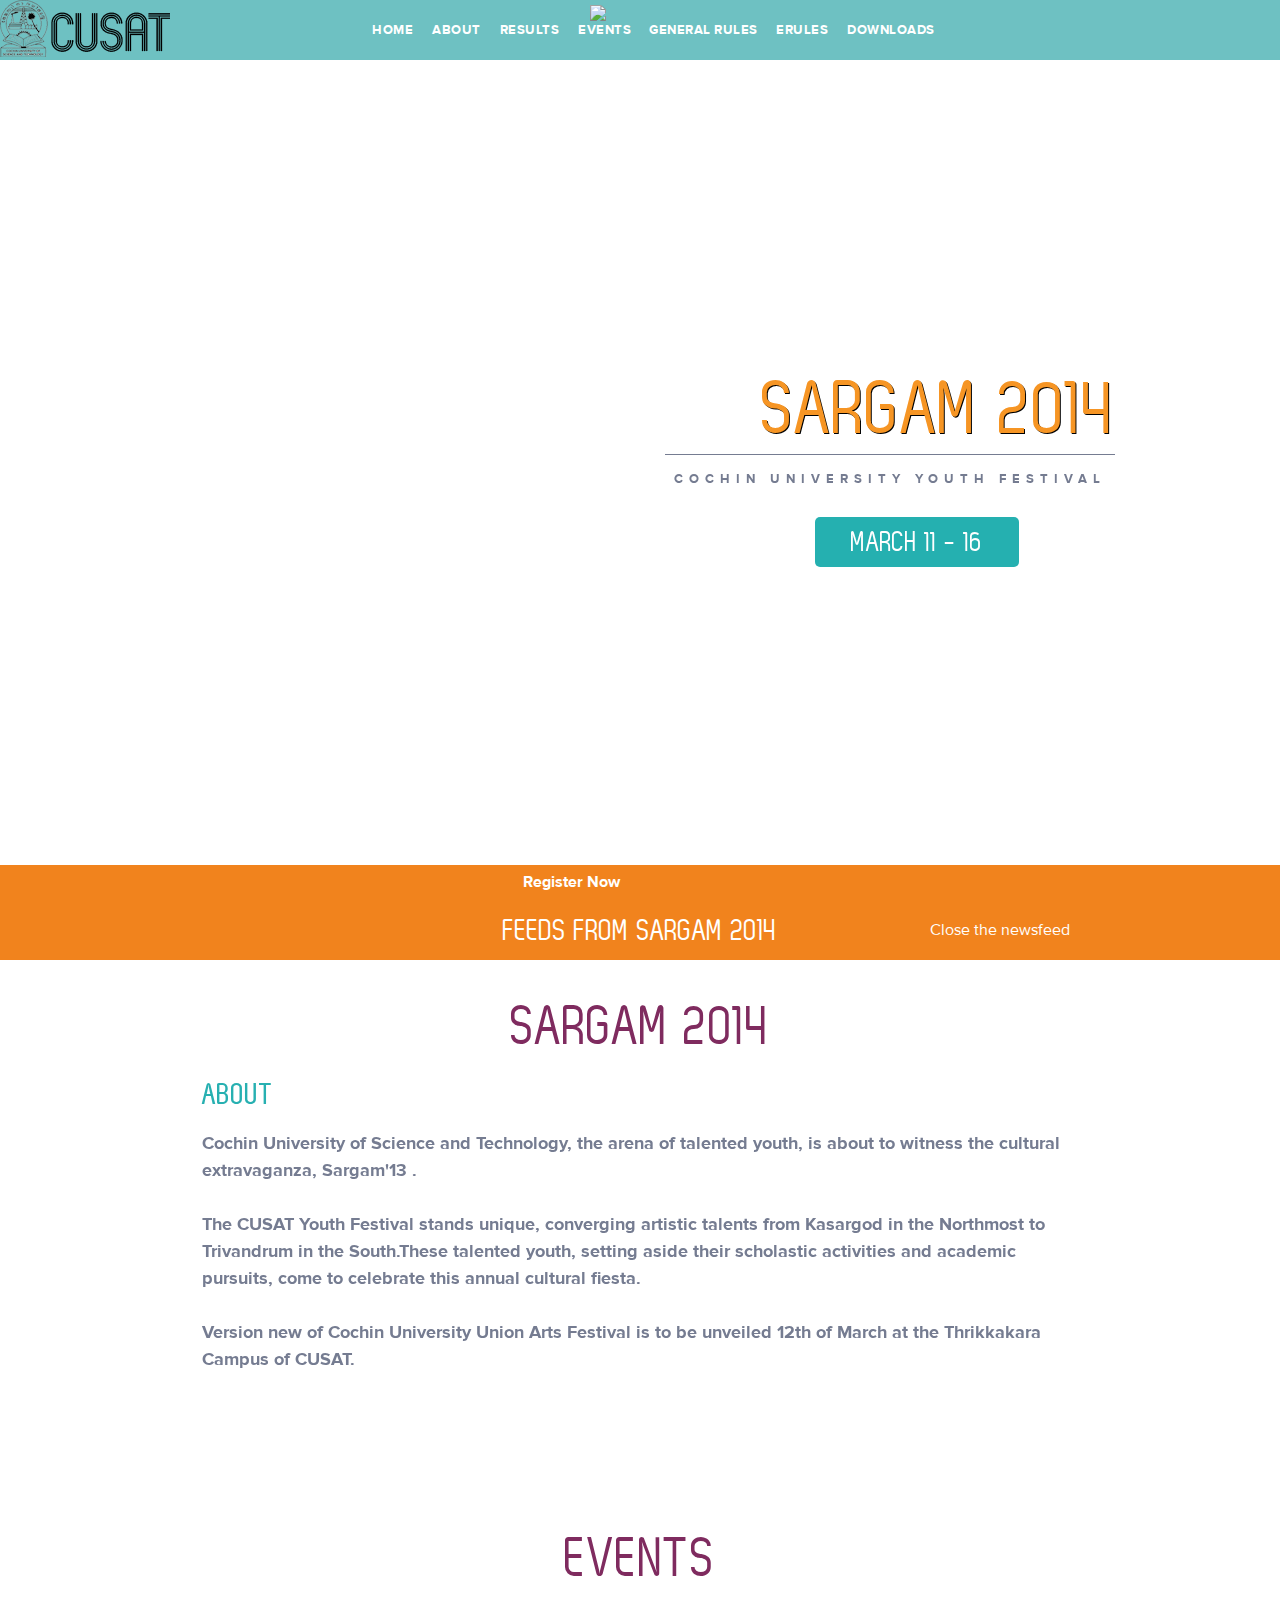
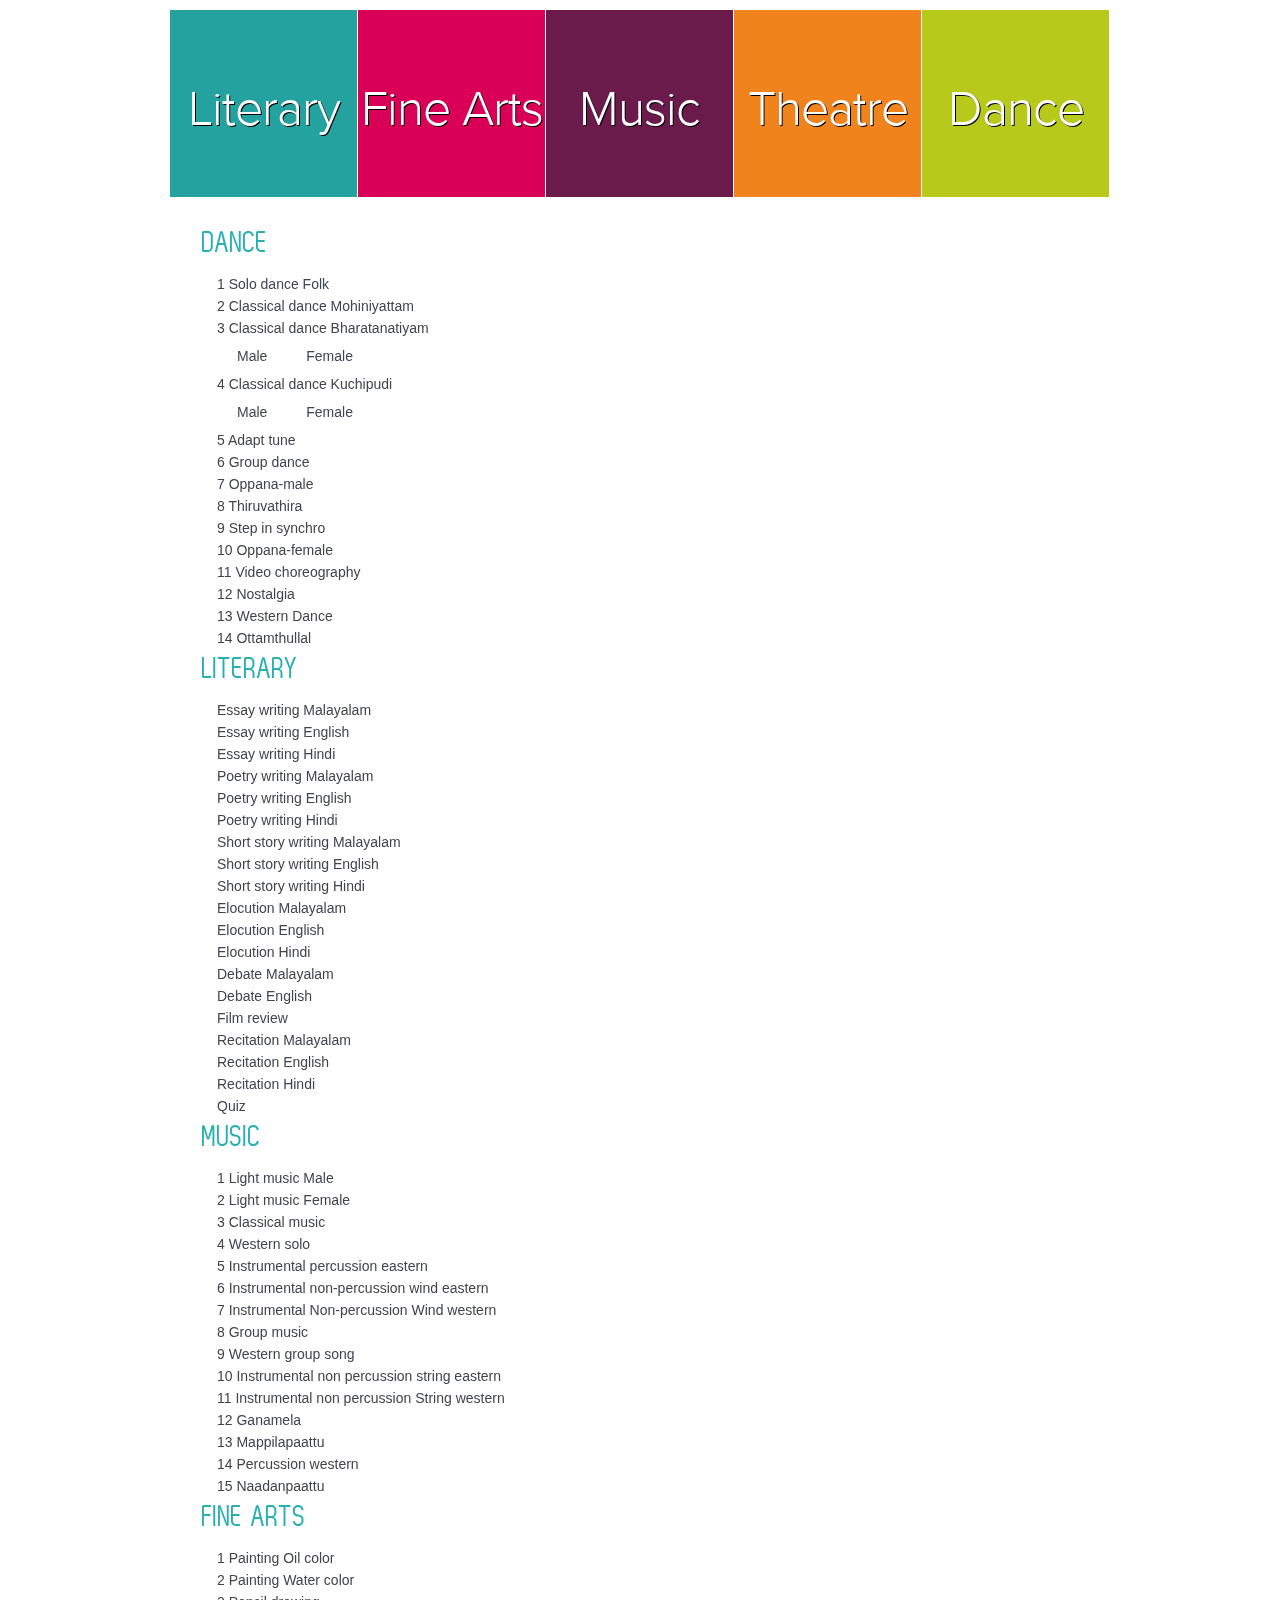
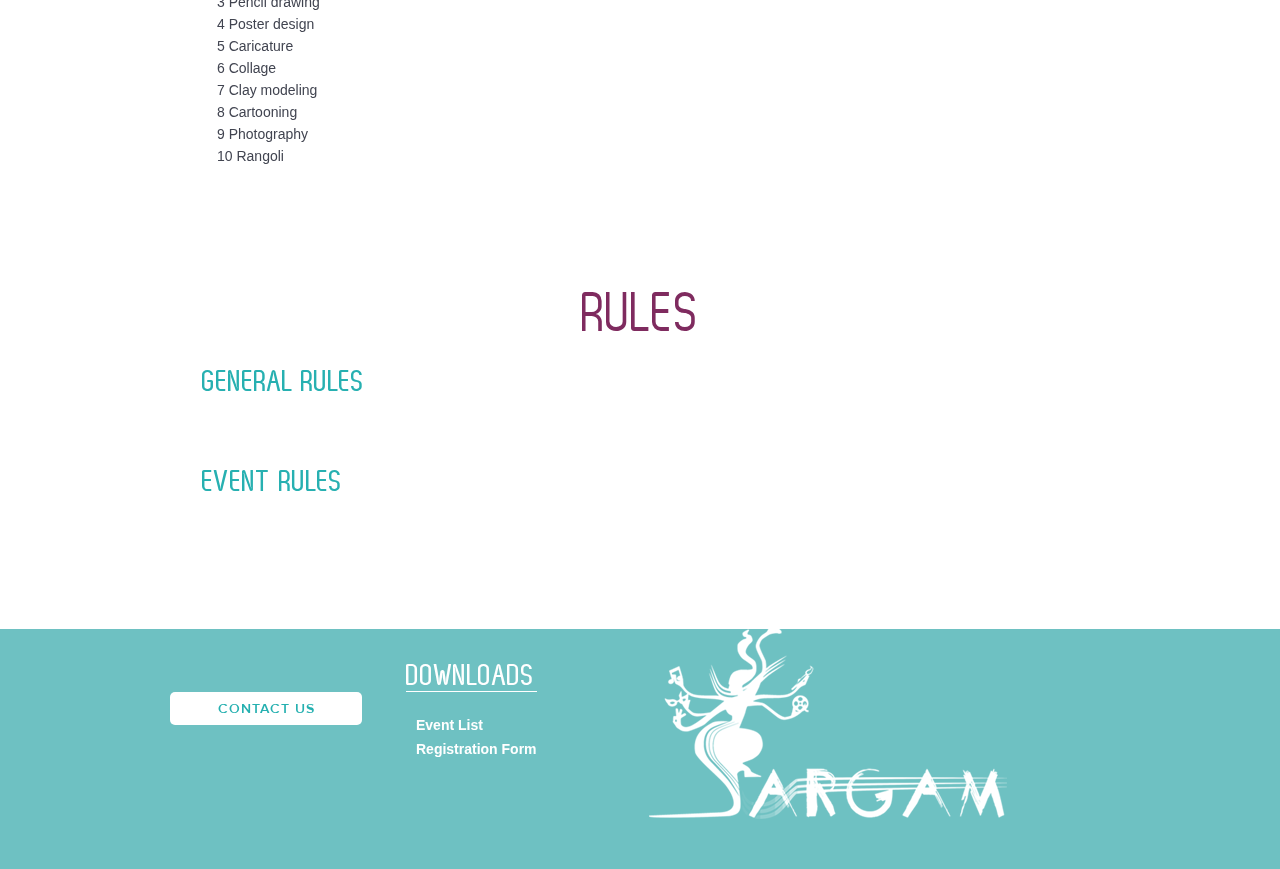
==== commit f99544c6: "Before merge 7pm" ====
--- a/Theme1/index.html
+++ b/Theme1/index.html
@@ -5,7 +5,6 @@
 <title>Untitled Document</title>
 <link rel="stylesheet" href="style.css" />
 <script src="jquery.js"></script>
-<script src="script.js"></script>
 <script src="maindjs.js"></script>
 <script src="SinglePageNav.js"></script>
 <script>
@@ -199,7 +198,6 @@
 	$('#Genrules').toggle("slow");
 });
 
-
 $(".stats2").click(function(){
 	var activetab = $(this).attr("rel");
 	$("#" + activetab).toggle("slow");
@@ -391,7 +389,7 @@
 
 			<a id="close-actu" class="exentred-bouton1">Close the newsfeed</a>
 
-			<H1 class="header">Live from meet innov</H1>
+			<H1 class="header">Feeds From Sargam 2014</H1>
 
 		</div>
 
@@ -403,233 +401,11 @@
 
 		<div class="content-box">
 
-			<a href=""><img src="http://www.thesite.com/en/wp-content/uploads/sites/2/2013/07/Penguins-300x225.jpg" width="300px" /></a>
-
-			<a href=""><img src="http://www.thesite.com/en/wp-content/uploads/sites/2/2013/07/mont_st_michel2-300x224.jpg" width="300px" /></a>
-
-			<a href=""><img src="http://www.thesite.com/en/wp-content/uploads/sites/2/2013/07/pont-du-gard-12-300x198.jpg" width="300px" /></a>
-
 		</div>
 
 	</div>
-
-	<div id="actu-twitter" class="twitter-feed">
-
-		<div id="actu-twitter-feed" class="content-box">
-
-			<div class="slides" id="slides">
-
-
-
-
-
-			</div><!-- fin slide -->
-
-			<a href="https://twitter.com/thesite" target="_blank" class="twitter-link">
-
-				<span><strong>FOLLOW @thesite2013</strong></span>
-
-				<span>#thesite2013</span>
-
-			</a>
-
-		</div>
-
-	</div><!-- fin twiiter -->
-
-
-
-	<div id="actu-main" class="actu-main">
-
-		<div class="content-box">
-
-			<article>
-
-				<div class="left-col">
-
-					<p class="date">
-
-						09.<strong>16</strong>					</p>
-
-					<div class="rect-categorie actu-cat3">
-
-					<img width="60" height="60" src="http://www.thesite.com/en/wp-content/uploads/sites/2/2013/08/VDM_13-Meetinov-LOGO-150x150.jpg" class="attachment-60x60 wp-post-image" alt="thesite_logo" />					</div>
-
-
-
-				</div>
-
-
-
-				<div class="right-col">
-
-					<H3 class="article">Meet Innov website nominated on awwwards.com</H3>
-
-					<p class="article-texte">
-
-					Since last Friday, Meet Innov website is nominated on awwwards.com. Internet users can assess the website depending on its design, creativity, usability and content. Vote for Meet Innov website on awwwards.com!	
-
-					</p>
-
-					<div class="actu-more-content">
-
-						Since last Friday, Meet Innov website is nominated on awwwards.com. Internet users can assess the website depending on its design, creativity, usability and content.
-
-
-
-<a title="Vote for Meet Innov website" href="http://www.awwwards.com/best-websites/meet-innov" target="_blank">Vote</a> for Meet Innov website on awwwards.com!					</div>
-
-					<a class="read-more">Read more</a>
-
-					<a class="read-less">Close</a>
-
-				</div>
-
-				<!-- right col -->
-
-			</article>
-
-
-
-   		
-
-			<article>
-
-				<div class="left-col">
-
-					<p class="date">
-
-						09.<strong>16</strong>					</p>
-
-					<div class="rect-categorie actu-cat3">
-
-					<img width="60" height="60" src="http://www.thesite.com/en/wp-content/uploads/sites/2/2013/08/VDM_13-Meetinov-LOGO-150x150.jpg" class="attachment-60x60 wp-post-image" alt="thesite_logo" />					</div>
-
-
-
-				</div>
-
-
-
-				<div class="right-col">
-
-					<H3 class="article">8 Major companies already participating</H3>
-
-					<p class="article-texte">
-
-					8 major companies have already registered for Meet Innov 2013: VEOLIA ENVIRONMENTAL SERVICES, DCF (SNCF), AÉROPORTS DE PARIS, SEPTODONT, DIAGNOSTICA STAGO, BOUYGUES TELECOM, AFNOR NORMALISATION and ALCATEL-LUCENT.	
-
-					</p>
-
-					<div class="actu-more-content">
-
-						8 major companies have already registered for Meet Innov 2013: VEOLIA ENVIRONMENTAL SERVICES, DCF (SNCF), AÉROPORTS DE PARIS, SEPTODONT, DIAGNOSTICA STAGO, BOUYGUES TELECOM, AFNOR NORMALISATION and ALCATEL-LUCENT.					</div>
-
-					<a class="read-more">Read more</a>
-
-					<a class="read-less">Close</a>
-
-				</div>
-
-				<!-- right col -->
-
-			</article>
-
-
-
-   		
-
-			<article>
-
-				<div class="left-col">
-
-					<p class="date">
-
-						09.<strong>16</strong>					</p>
-
-					<div class="rect-categorie actu-cat3">
-
-					<img width="60" height="60" src="http://www.thesite.com/en/wp-content/uploads/sites/2/2013/08/VDM_13-Meetinov-LOGO-150x150.jpg" class="attachment-60x60 wp-post-image" alt="thesite_logo" />					</div>
-
-
-
-				</div>
-
-
-
-				<div class="right-col">
-
-					<H3 class="article">Important dates for the partnering system</H3>
-
-					<p class="article-texte">
-
-					Meet Innov provides a partnering system to schedule your BtoB meetings. During September you will be asked to complete a profile which will provide to other participants information about your organization and expectation at Meet Innov. The BtoB meetings requests&hellip;	
-
-					</p>
-
-					<div class="actu-more-content">
-
-						Meet Innov provides a partnering system to schedule your BtoB meetings. During September you will be asked to complete a profile which will provide to other participants information about your organization and expectation at Meet Innov. The BtoB meetings requests will open on October 15 and close on November 7. It will be followed by a round of acceptance/refusal of the meetings requests. Partnering system will close on November 13 and meetings planning will be sent on November 18.					</div>
-
-					<a class="read-more">Read more</a>
-
-					<a class="read-less">Close</a>
-
-				</div>
-
-				<!-- right col -->
-
-			</article>
-
-
-
-   		
-
-			<article>
-
-				<div class="left-col">
-
-					<p class="date">
-
-						09.<strong>16</strong>					</p>
-
-					<div class="rect-categorie actu-cat3">
-
-					<img width="60" height="60" src="http://www.thesite.com/en/wp-content/uploads/sites/2/2013/08/VDM_13-Meetinov-LOGO-150x150.jpg" class="attachment-60x60 wp-post-image" alt="thesite_logo" />					</div>
-
-
-
-				</div>
-
-
-
-				<div class="right-col">
-
-					<H3 class="article">Meet Innov website is now online !</H3>
-
-					<p class="article-texte">
-
-					Meet Innov website provides information about the business convention format and its program. The "Program" page will give you a general overview of the planning for November 19, particularly the list and schedule for the first 15 workshops, the invited&hellip;	
-
-					</p>
-
-					<div class="actu-more-content">
-
-						Meet Innov website provides information about the business convention format and its program. The "Program" page will give you a general overview of the planning for November 19, particularly the list and schedule for the first 15 workshops, the invited events and the BtoB meetings time slot. In the coming weeks, new workshops and detailed information about the workshops, conferences and invited events will be added. Make sure you visit regularly Meet Innov website to stay up to date and don't forget to follow us on twitter @thesite.					</div>
-
-					<a class="read-more">Read more</a>
-
-					<a class="read-less">Close</a>
-
-				</div>
-
-				<!-- right col -->
-
-			</article>
-
-
-
-   		
+    
+
 
 		</div>
 
@@ -663,7 +439,7 @@
 
    		
 
-		
+<!--		
 
 		<div class="af-box">
 
@@ -681,7 +457,7 @@
 
 		</div>
 
-   		
+  --> 		
 
 	</div> <!-- fin content box -->
 
@@ -767,17 +543,52 @@
      <div id="Events" class="block-content">
     <h1 class="main">Events</h1>
     	<div class="white-box1">
-       
-      <ul class="stats2" id="Eventlist">       
-               <li class="blue-box defaut"><a  href="javascript:navigate_tabs('Literary', 'SelectEventList');" id="l"><p class=" defaut chiffre-clef">Literary</p></a></li>
-
-				<li class="pink-box"><a  href="javascript:navigate_tabs('Finearts', 'SelectEventList');"  id="f"><p class="chiffre-clef">Fine Arts</p></a></li>
-
-				<li class="purple-box" ><a  href="javascript:navigate_tabs('Music', 'SelectEventList');"  id="m"> <p class="chiffre-clef">Music</p></a></li>
-
-				<li class="orange-box"><a href="javascript:navigate_tabs('Dance', 'SelectEventList');" ><p class="chiffre-clef">Dance</p></a></li>
-
-				<li class="green-box"><a  href="javascript:navigate_tabs('Theatre', 'SelectEventList');" >	<p class="chiffre-clef">Theatre</p></a></li>
+        <!--
+    	 <ul id="EventRlists" class="hoz-listing">'
+         	<li><a href="#">Literary</a></li>
+            <li><a href="#">Music</a></li>
+            <li><a href="#">Dance</a></li>
+            <li><a href="#">Fine arts</a></li>
+            <li><a href="#">Theatre</a></li>
+                </ul>
+                
+               -->
+               
+      <!-- Colorfull Boxes Starts -->  
+      
+      <ul class="stats2">       
+               <li  rel="#LiteraryList" class="blue-box defaut">
+				
+                    	<a href="#Literary" id="l"><p class=" defaut chiffre-clef">Literary</p></a>
+                    
+					
+                    
+				</li>
+
+				<li class="pink-box">
+
+						<a href="#Finearts" id="f"><p class="chiffre-clef">Fine Arts</p></a>
+
+				</li>
+
+				<li class="purple-box" >
+
+						<a href="#Music" id="m"> <p class="chiffre-clef">Music</p></a>
+
+				</li>
+
+				<li class="orange-box">
+
+					
+	<a href="#Finearts"><p class="chiffre-clef">Theatre</p></a>
+				</li>
+
+				<li class="green-box">
+
+					
+<a href="#Finearts">	<p class="chiffre-clef">Dance</p></a>
+
+				</li>
 
 			</ul><!-- 	ColorfULL Boxes End here -->
 
@@ -789,9 +600,126 @@
 
 
         <div id="SelectEventList" >
-        
-            
-
+        	<ul class="buillet-type1 multi-col item1" id="DanceList" style="display :block;">
+            	<lh>Dance</lh>
+                
+                
+                
+                
+                
+						<li>1   Solo dance Folk	</li>
+						<li>2   Classical dance Mohiniyattam	</li>
+						<li>3   Classical dance Bharatanatiyam	</li>
+						<ol>
+							<li> Male</li>
+							<li> Female</li>
+						</ol>
+						<li>4   Classical dance Kuchipudi	</li>
+						<ol>
+							<li> Male</li>
+							<li> Female</li>
+						</ol>
+                        
+						<li>5   Adapt tune	</li>
+						
+	
+						<li>6   Group dance	</li>
+						<li>7   Oppana-male	</li>
+						<li>8   Thiruvathira	</li>
+						<li>9   Step in synchro	</li>
+						<li>10   Oppana-female	</li>
+						<li>11   Video choreography	</li>
+						<li>12   Nostalgia	</li>
+						<li>13   Western Dance	</li>
+						<li>14   Ottamthullal</li>
+		
+                
+               
+               
+                
+            </ul><!-- END Dance List-->
+            
+            
+            
+            
+            
+            <ul  class="buillet-type1 multi-col item1" id="LitereryList" style="display :block;">
+            
+            <lh>Literary</lh>
+            
+            <li>Essay writing Malayalam</li>
+						<li> Essay writing English</li>
+						<li> Essay writing Hindi</li>
+						<li> Poetry writing Malayalam</li>
+						<li> Poetry writing English</li>
+						<li> Poetry writing Hindi</li>
+					
+				
+					
+						<li> Short story writing Malayalam</li>
+						<li> Short story writing English</li>
+						<li> Short story writing Hindi</li>
+						<li> Elocution Malayalam</li>
+						<li> Elocution English</li>
+						<li> Elocution Hindi</li>
+					
+				
+				
+						<li> Debate Malayalam</li>
+						<li> Debate English</li>
+						<li> Film review</li>
+						<li> Recitation Malayalam</li>
+						<li> Recitation English</li>
+						<li> Recitation Hindi</li>
+						<li> Quiz</li>
+            </ul><!-- END Literery List -->
+            
+            
+            
+             
+            <ul   class="buillet-type1 multi-col item1" id="LitereryList" style="display :block;">
+            
+            <lh>Music</lh>
+						<li>1 Light music Male</li>
+						<li>2 Light music Female</li>	
+						<li>3 Classical music</li>	
+						<li>4 Western solo</li>	
+						<li>5 Instrumental percussion eastern</li>	
+						<li>6 Instrumental non-percussion wind eastern</li>	
+						<li>7 Instrumental Non-percussion Wind western</li>	
+					
+				
+					
+						<li>8 Group music</li>	
+						<li>9 Western group song</li>	
+						<li>10 Instrumental non percussion string eastern</li>
+						<li>11 Instrumental non percussion String western</li>	
+						<li>12 Ganamela</li>	
+						<li>13 Mappilapaattu</li>	
+						<li>14 Percussion western</li>	
+						<li>15 Naadanpaattu</li>	
+					</ul>
+            
+            
+            
+            <ul    class="buillet-type1 multi-col item1" id="LitereryList" style="display :block;">
+            
+            <lh>Fine Arts</lh>
+						<li>1  Painting Oil color</li>
+						<li>2  Painting Water color</li>	
+						<li>3  Pencil drawing	</li>
+						<li>4  Poster design</li>	
+						<li>5  Caricature</li>		
+				
+				
+						<li>6  Collage</li>
+						<li>7  Clay modeling</li>	
+						<li>8  Cartooning</li>	
+						<li>9  Photography</li>	
+						<li>10 Rangoli</li>	
+					</ul>
+            
+            
             
             
             
--- a/Theme1/style.css
+++ b/Theme1/style.css
@@ -1,5 +1,6 @@
 @charset "UTF-8";
 /* CSS Document */
+
 /* fonts */
 @font-face {
   font-family: 'zag_boldregular';
@@ -22,29 +23,11 @@
 @font-face {font-family: 'ProximaNova-Extrabld';src: url('fonts/274C59_19_0.eot');src: url('fonts/274C59_19_0.eot?#iefix') format('embedded-opentype'),url('fonts/274C59_19_0.woff') format('woff'),url('fonts/274C59_19_0.ttf') format('truetype');}
 @font-face {font-family: 'ProximaNova-Light';src: url('fonts/274C59_1C_0.eot');src: url('fonts/274C59_1C_0.eot?#iefix') format('embedded-opentype'),url('fonts/274C59_1C_0.woff') format('woff'),url('fonts/274C59_1C_0.ttf') format('truetype');}
 
-/* fonts */
-@font-face {
-  font-family: 'zag_boldregular';
-  src: url("fonts/zag_bold-webfont.eot");
-  src: url("fonts/zag_bold-webfont.eot?#iefix") format("embedded-opentype"), url("fonts/zag_bold-webfont.woff") format("woff"), url("fonts/zag_bold-webfont.ttf") format("truetype"), url("fonts/zag_bold-webfont.svg#zag_boldregular") format("svg");
-  font-weight: normal;
-  font-style: normal;
- }
-
-@font-face {
-  font-family: 'zag_regularregular';
-  src: url("fonts/zag_regular-webfont.eot");
-  src: url("fonts/zag_regular-webfont.eot?#iefix") format("embedded-opentype"), url("fonts/zag_regular-webfont.woff") format("woff"), url("fonts/zag_regular-webfont.ttf") format("truetype"), url("fonts/zag_regular-webfont.svg#zag_regularregular") format("svg");
-  font-weight: normal;
-  font-style: normal;
-}
-@font-face {font-family: 'ProximaNova-Bold';src: url('fonts/274C59_23_0.eot');src: url('fonts/274C59_23_0.eot?#iefix') format('embedded-opentype'),url('fonts/274C59_23_0.woff') format('woff'),url('fonts/274C59_23_0.ttf') format('truetype');}
-@font-face {font-family: 'ProximaNova-Semibold';src: url('fonts/274C59_1F_0.eot');src: url('fonts/274C59_1F_0.eot?#iefix') format('embedded-opentype'),url('fonts/274C59_1F_0.woff') format('woff'),url('fonts/274C59_1F_0.ttf') format('truetype');}
-@font-face {font-family: 'ProximaNova-Regular';src: url('fonts/274C59_22_0.eot');src: url('fonts/274C59_22_0.eot?#iefix') format('embedded-opentype'),url('fonts/274C59_22_0.woff') format('woff'),url('fonts/274C59_22_0.ttf') format('truetype');}
-@font-face {font-family: 'ProximaNova-Extrabld';src: url('fonts/274C59_19_0.eot');src: url('fonts/274C59_19_0.eot?#iefix') format('embedded-opentype'),url('fonts/274C59_19_0.woff') format('woff'),url('fonts/274C59_19_0.ttf') format('truetype');}
-@font-face {font-family: 'ProximaNova-Light';src: url('fonts/274C59_1C_0.eot');src: url('fonts/274C59_1C_0.eot?#iefix') format('embedded-opentype'),url('fonts/274C59_1C_0.woff') format('woff'),url('fonts/274C59_1C_0.ttf') format('truetype');}
-
-
+
+
+
+
+	
 /* normalize */
 html, body {padding: 0px;margin: 0px;height:100%;}
 body,div,dl,dt,dd,ul,ol,li,h1,h2,h3,h4,h5,h6,pre,form,fieldset,input,textarea,p,blockquote,th,td,figure {margin:0; padding:0;}
@@ -55,7 +38,7 @@
 body {background:url("images/main_bg.jpg") repeat;background-color:#FFFFFF;font-family:Arial, Helvetica, sans-serif;font-size:14px;color:#757c91;max-width: 90%;}
 .limited-width {width:940px;}
 .section {}
-#CusatLogo {left:4%; top:0; z-index:44; position:fixed;}
+#CusatLogo {float:left;top:0; z-index:44; position:fixed;}
 #CusatLogo img { max-width: 100%;
 	height: auto; }
 #CusatUni {float:right;top:0; z-index:1; font-size:14px; background-color:#F33; color:#FFF;}
@@ -253,6 +236,7 @@
 footer .footer-form .submit {vertical-align:top;background-color: transparent; border: 1px solid #FFF;height:37px;width:40px;border-bottom-right-radius:5px;border-top-right-radius:5px;border-left: none;color:#FFF;font-family:ProximaNova-Semibold;font-size:14px;text-transform: uppercase;}
 
 
+
 /* ################# Live Bar ###################### */
 #livebar {width:100%;position:absolute;top:100%;z-index:5;background-color: #FFF;}
 #livebar #actu-header {background-color:#f1831d;height:60px;line-height:60px;position:relative;}
@@ -274,15 +258,18 @@
 .af-box H3:hover {opacity:0.7;}
 .top_fleche {background:url("../images/common/fleche_top1.png") no-repeat left center;padding-left:0px;padding-right:0px;margin:0px;padding-left:35px;margin-right:-52px;}
 
-#SelectEventList{
-	display:none;
-	-moz-column-count: 2;
--moz-column-gap: 30px;
--moz-column-rule: none;
--webkit-column-count: 2;
--webkit-column-gap: 30px;
--webkit-column-rule: none;
-column-count: 2;
-column-gap: 30px;
-column-rule: none;
-}
+
+/* actu-writings */
+.actu-main {padding-top:28px;}
+.actu-main article {width:310px;min-height:230px;display:inline-block;margin-bottom:40px;vertical-align:top;}
+.actu-main article .left-col {width:62px;display:inline-block;vertical-align: top;}
+.actu-main article .left-col .date {font-size:15px;color:#f69524;text-align:right; font-family:ProximaNova-Regular; height:30px;display:block;baclground-color:red;background:url("../images/common/picto_triangle_orange.png") no-repeat bottom left; }
+.actu-main article .right-col {display:inline-block;vertical-align: top;width:210px;margin-left:5px;}
+p.article-texte,.actu-more-content,body .actu-more-content p {font-size:12px;font-family:ProximaNova-Regular;color:#303030}
+.read-more,.read-less {color:#27b0b1;text-transform:uppercase;display:block;font-weight:bold;margin-top:5px;font-size:12px;font-family:ProximaNova-Regular;}
+body .read-less {display:none;}
+.actu-main article .left-col .rect-categorie {width:60px;height:60px;margin-top:26px;}
+.actu-main article .actu-more-content {padding-right:0px;padding-top:5px;display:none;padding-left:0px;}
+
+/* Couleur cat */
+.actu-cat1, .actu-cat2, .actu-cat3 {border:#dadada 1px solid; background-color:#f8fcfc;}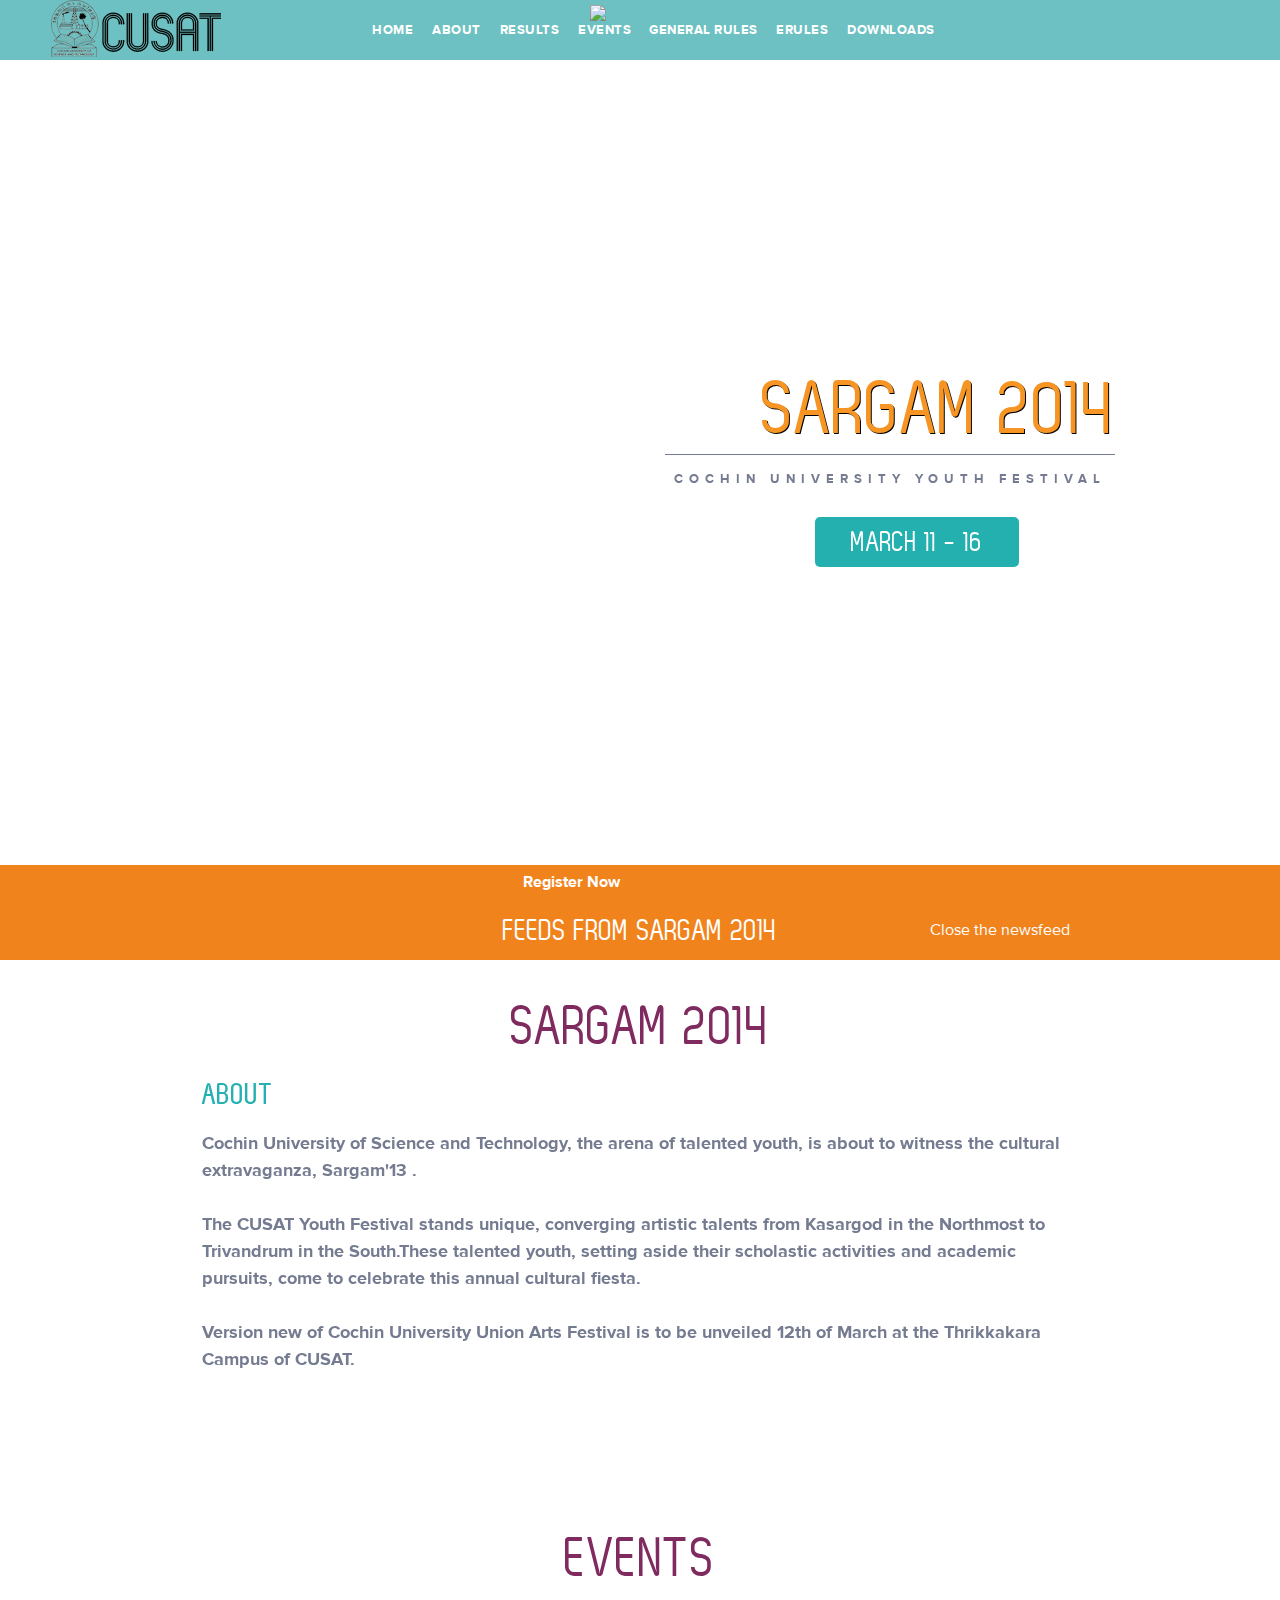
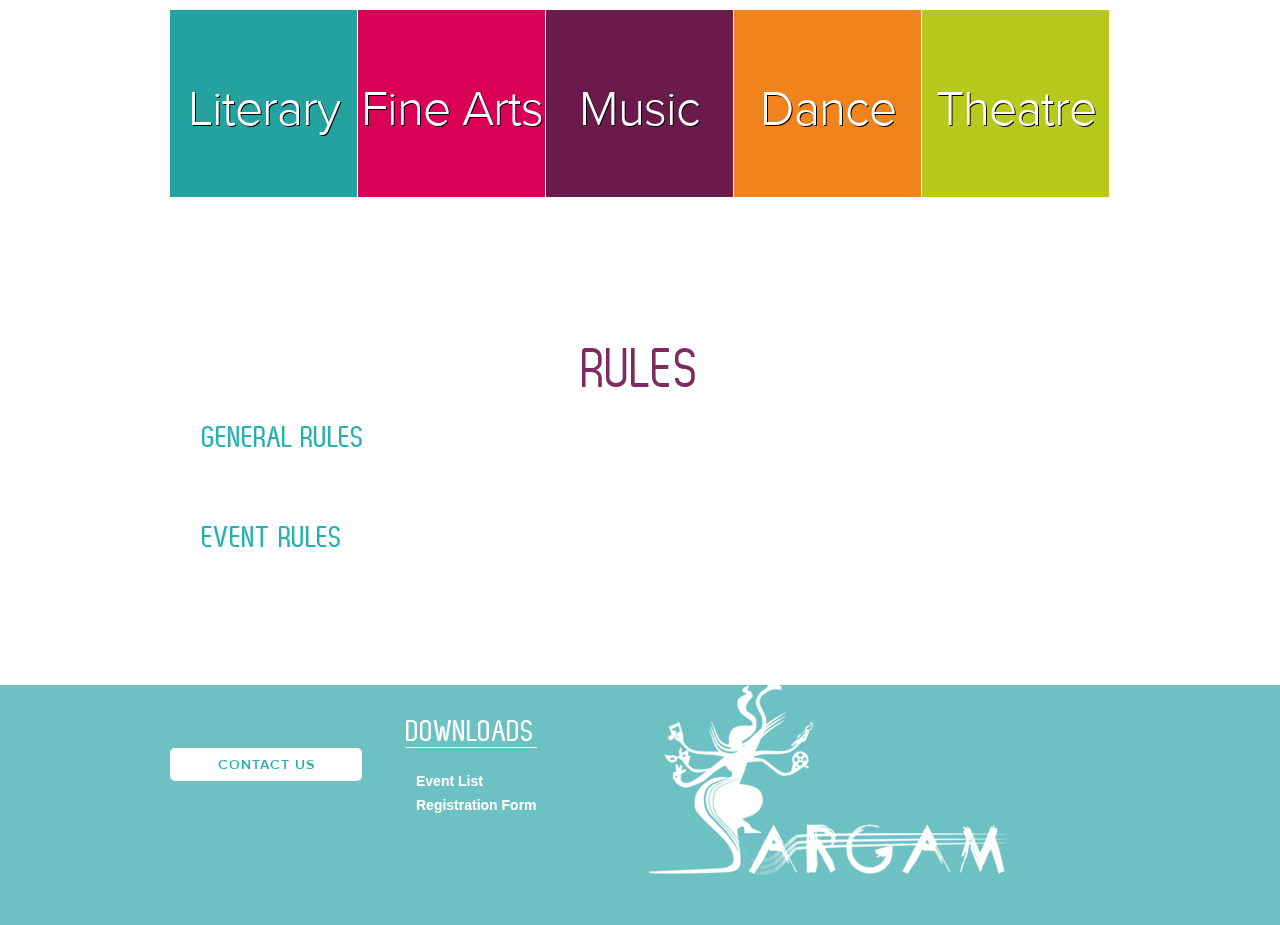
==== commit 64abb35a: "Merge http://github.com/anushbmx/sargam into new" ====
--- a/Theme1/index.html
+++ b/Theme1/index.html
@@ -5,6 +5,7 @@
 <title>Untitled Document</title>
 <link rel="stylesheet" href="style.css" />
 <script src="jquery.js"></script>
+<script src="script.js"></script>
 <script src="maindjs.js"></script>
 <script src="SinglePageNav.js"></script>
 <script>
@@ -198,6 +199,7 @@
 	$('#Genrules').toggle("slow");
 });
 
+
 $(".stats2").click(function(){
 	var activetab = $(this).attr("rel");
 	$("#" + activetab).toggle("slow");
@@ -543,52 +545,17 @@
      <div id="Events" class="block-content">
     <h1 class="main">Events</h1>
     	<div class="white-box1">
-        <!--
-    	 <ul id="EventRlists" class="hoz-listing">'
-         	<li><a href="#">Literary</a></li>
-            <li><a href="#">Music</a></li>
-            <li><a href="#">Dance</a></li>
-            <li><a href="#">Fine arts</a></li>
-            <li><a href="#">Theatre</a></li>
-                </ul>
-                
-               -->
-               
-      <!-- Colorfull Boxes Starts -->  
-      
-      <ul class="stats2">       
-               <li  rel="#LiteraryList" class="blue-box defaut">
-				
-                    	<a href="#Literary" id="l"><p class=" defaut chiffre-clef">Literary</p></a>
-                    
-					
-                    
-				</li>
-
-				<li class="pink-box">
-
-						<a href="#Finearts" id="f"><p class="chiffre-clef">Fine Arts</p></a>
-
-				</li>
-
-				<li class="purple-box" >
-
-						<a href="#Music" id="m"> <p class="chiffre-clef">Music</p></a>
-
-				</li>
-
-				<li class="orange-box">
-
-					
-	<a href="#Finearts"><p class="chiffre-clef">Theatre</p></a>
-				</li>
-
-				<li class="green-box">
-
-					
-<a href="#Finearts">	<p class="chiffre-clef">Dance</p></a>
-
-				</li>
+       
+      <ul class="stats2" id="Eventlist">       
+               <li class="blue-box defaut"><a  href="javascript:navigate_tabs('Literary', 'SelectEventList');" id="l"><p class=" defaut chiffre-clef">Literary</p></a></li>
+
+				<li class="pink-box"><a  href="javascript:navigate_tabs('Finearts', 'SelectEventList');"  id="f"><p class="chiffre-clef">Fine Arts</p></a></li>
+
+				<li class="purple-box" ><a  href="javascript:navigate_tabs('Music', 'SelectEventList');"  id="m"> <p class="chiffre-clef">Music</p></a></li>
+
+				<li class="orange-box"><a href="javascript:navigate_tabs('Dance', 'SelectEventList');" ><p class="chiffre-clef">Dance</p></a></li>
+
+				<li class="green-box"><a  href="javascript:navigate_tabs('Theatre', 'SelectEventList');" >	<p class="chiffre-clef">Theatre</p></a></li>
 
 			</ul><!-- 	ColorfULL Boxes End here -->
 
@@ -600,126 +567,9 @@
 
 
         <div id="SelectEventList" >
-        	<ul class="buillet-type1 multi-col item1" id="DanceList" style="display :block;">
-            	<lh>Dance</lh>
-                
-                
-                
-                
-                
-						<li>1   Solo dance Folk	</li>
-						<li>2   Classical dance Mohiniyattam	</li>
-						<li>3   Classical dance Bharatanatiyam	</li>
-						<ol>
-							<li> Male</li>
-							<li> Female</li>
-						</ol>
-						<li>4   Classical dance Kuchipudi	</li>
-						<ol>
-							<li> Male</li>
-							<li> Female</li>
-						</ol>
-                        
-						<li>5   Adapt tune	</li>
-						
-	
-						<li>6   Group dance	</li>
-						<li>7   Oppana-male	</li>
-						<li>8   Thiruvathira	</li>
-						<li>9   Step in synchro	</li>
-						<li>10   Oppana-female	</li>
-						<li>11   Video choreography	</li>
-						<li>12   Nostalgia	</li>
-						<li>13   Western Dance	</li>
-						<li>14   Ottamthullal</li>
-		
-                
-               
-               
-                
-            </ul><!-- END Dance List-->
+        
             
-            
-            
-            
-            
-            <ul  class="buillet-type1 multi-col item1" id="LitereryList" style="display :block;">
-            
-            <lh>Literary</lh>
-            
-            <li>Essay writing Malayalam</li>
-						<li> Essay writing English</li>
-						<li> Essay writing Hindi</li>
-						<li> Poetry writing Malayalam</li>
-						<li> Poetry writing English</li>
-						<li> Poetry writing Hindi</li>
-					
-				
-					
-						<li> Short story writing Malayalam</li>
-						<li> Short story writing English</li>
-						<li> Short story writing Hindi</li>
-						<li> Elocution Malayalam</li>
-						<li> Elocution English</li>
-						<li> Elocution Hindi</li>
-					
-				
-				
-						<li> Debate Malayalam</li>
-						<li> Debate English</li>
-						<li> Film review</li>
-						<li> Recitation Malayalam</li>
-						<li> Recitation English</li>
-						<li> Recitation Hindi</li>
-						<li> Quiz</li>
-            </ul><!-- END Literery List -->
-            
-            
-            
-             
-            <ul   class="buillet-type1 multi-col item1" id="LitereryList" style="display :block;">
-            
-            <lh>Music</lh>
-						<li>1 Light music Male</li>
-						<li>2 Light music Female</li>	
-						<li>3 Classical music</li>	
-						<li>4 Western solo</li>	
-						<li>5 Instrumental percussion eastern</li>	
-						<li>6 Instrumental non-percussion wind eastern</li>	
-						<li>7 Instrumental Non-percussion Wind western</li>	
-					
-				
-					
-						<li>8 Group music</li>	
-						<li>9 Western group song</li>	
-						<li>10 Instrumental non percussion string eastern</li>
-						<li>11 Instrumental non percussion String western</li>	
-						<li>12 Ganamela</li>	
-						<li>13 Mappilapaattu</li>	
-						<li>14 Percussion western</li>	
-						<li>15 Naadanpaattu</li>	
-					</ul>
-            
-            
-            
-            <ul    class="buillet-type1 multi-col item1" id="LitereryList" style="display :block;">
-            
-            <lh>Fine Arts</lh>
-						<li>1  Painting Oil color</li>
-						<li>2  Painting Water color</li>	
-						<li>3  Pencil drawing	</li>
-						<li>4  Poster design</li>	
-						<li>5  Caricature</li>		
-				
-				
-						<li>6  Collage</li>
-						<li>7  Clay modeling</li>	
-						<li>8  Cartooning</li>	
-						<li>9  Photography</li>	
-						<li>10 Rangoli</li>	
-					</ul>
-            
-            
+
             
             
             
--- a/Theme1/style.css
+++ b/Theme1/style.css
@@ -1,6 +1,5 @@
 @charset "UTF-8";
 /* CSS Document */
-
 /* fonts */
 @font-face {
   font-family: 'zag_boldregular';
@@ -23,11 +22,29 @@
 @font-face {font-family: 'ProximaNova-Extrabld';src: url('fonts/274C59_19_0.eot');src: url('fonts/274C59_19_0.eot?#iefix') format('embedded-opentype'),url('fonts/274C59_19_0.woff') format('woff'),url('fonts/274C59_19_0.ttf') format('truetype');}
 @font-face {font-family: 'ProximaNova-Light';src: url('fonts/274C59_1C_0.eot');src: url('fonts/274C59_1C_0.eot?#iefix') format('embedded-opentype'),url('fonts/274C59_1C_0.woff') format('woff'),url('fonts/274C59_1C_0.ttf') format('truetype');}
 
-
-
-
-
-	
+/* fonts */
+@font-face {
+  font-family: 'zag_boldregular';
+  src: url("fonts/zag_bold-webfont.eot");
+  src: url("fonts/zag_bold-webfont.eot?#iefix") format("embedded-opentype"), url("fonts/zag_bold-webfont.woff") format("woff"), url("fonts/zag_bold-webfont.ttf") format("truetype"), url("fonts/zag_bold-webfont.svg#zag_boldregular") format("svg");
+  font-weight: normal;
+  font-style: normal;
+ }
+
+@font-face {
+  font-family: 'zag_regularregular';
+  src: url("fonts/zag_regular-webfont.eot");
+  src: url("fonts/zag_regular-webfont.eot?#iefix") format("embedded-opentype"), url("fonts/zag_regular-webfont.woff") format("woff"), url("fonts/zag_regular-webfont.ttf") format("truetype"), url("fonts/zag_regular-webfont.svg#zag_regularregular") format("svg");
+  font-weight: normal;
+  font-style: normal;
+}
+@font-face {font-family: 'ProximaNova-Bold';src: url('fonts/274C59_23_0.eot');src: url('fonts/274C59_23_0.eot?#iefix') format('embedded-opentype'),url('fonts/274C59_23_0.woff') format('woff'),url('fonts/274C59_23_0.ttf') format('truetype');}
+@font-face {font-family: 'ProximaNova-Semibold';src: url('fonts/274C59_1F_0.eot');src: url('fonts/274C59_1F_0.eot?#iefix') format('embedded-opentype'),url('fonts/274C59_1F_0.woff') format('woff'),url('fonts/274C59_1F_0.ttf') format('truetype');}
+@font-face {font-family: 'ProximaNova-Regular';src: url('fonts/274C59_22_0.eot');src: url('fonts/274C59_22_0.eot?#iefix') format('embedded-opentype'),url('fonts/274C59_22_0.woff') format('woff'),url('fonts/274C59_22_0.ttf') format('truetype');}
+@font-face {font-family: 'ProximaNova-Extrabld';src: url('fonts/274C59_19_0.eot');src: url('fonts/274C59_19_0.eot?#iefix') format('embedded-opentype'),url('fonts/274C59_19_0.woff') format('woff'),url('fonts/274C59_19_0.ttf') format('truetype');}
+@font-face {font-family: 'ProximaNova-Light';src: url('fonts/274C59_1C_0.eot');src: url('fonts/274C59_1C_0.eot?#iefix') format('embedded-opentype'),url('fonts/274C59_1C_0.woff') format('woff'),url('fonts/274C59_1C_0.ttf') format('truetype');}
+
+
 /* normalize */
 html, body {padding: 0px;margin: 0px;height:100%;}
 body,div,dl,dt,dd,ul,ol,li,h1,h2,h3,h4,h5,h6,pre,form,fieldset,input,textarea,p,blockquote,th,td,figure {margin:0; padding:0;}
@@ -38,7 +55,7 @@
 body {background:url("images/main_bg.jpg") repeat;background-color:#FFFFFF;font-family:Arial, Helvetica, sans-serif;font-size:14px;color:#757c91;max-width: 90%;}
 .limited-width {width:940px;}
 .section {}
-#CusatLogo {float:left;top:0; z-index:44; position:fixed;}
+#CusatLogo {left:4%; top:0; z-index:44; position:fixed;}
 #CusatLogo img { max-width: 100%;
 	height: auto; }
 #CusatUni {float:right;top:0; z-index:1; font-size:14px; background-color:#F33; color:#FFF;}
@@ -236,7 +253,6 @@
 footer .footer-form .submit {vertical-align:top;background-color: transparent; border: 1px solid #FFF;height:37px;width:40px;border-bottom-right-radius:5px;border-top-right-radius:5px;border-left: none;color:#FFF;font-family:ProximaNova-Semibold;font-size:14px;text-transform: uppercase;}
 
 
-
 /* ################# Live Bar ###################### */
 #livebar {width:100%;position:absolute;top:100%;z-index:5;background-color: #FFF;}
 #livebar #actu-header {background-color:#f1831d;height:60px;line-height:60px;position:relative;}
@@ -272,4 +288,17 @@
 .actu-main article .actu-more-content {padding-right:0px;padding-top:5px;display:none;padding-left:0px;}
 
 /* Couleur cat */
-.actu-cat1, .actu-cat2, .actu-cat3 {border:#dadada 1px solid; background-color:#f8fcfc;}+.actu-cat1, .actu-cat2, .actu-cat3 {border:#dadada 1px solid; background-color:#f8fcfc;}
+
+#SelectEventList{
+	display:none;
+	-moz-column-count: 2;
+-moz-column-gap: 30px;
+-moz-column-rule: none;
+-webkit-column-count: 2;
+-webkit-column-gap: 30px;
+-webkit-column-rule: none;
+column-count: 2;
+column-gap: 30px;
+column-rule: none;
+}
